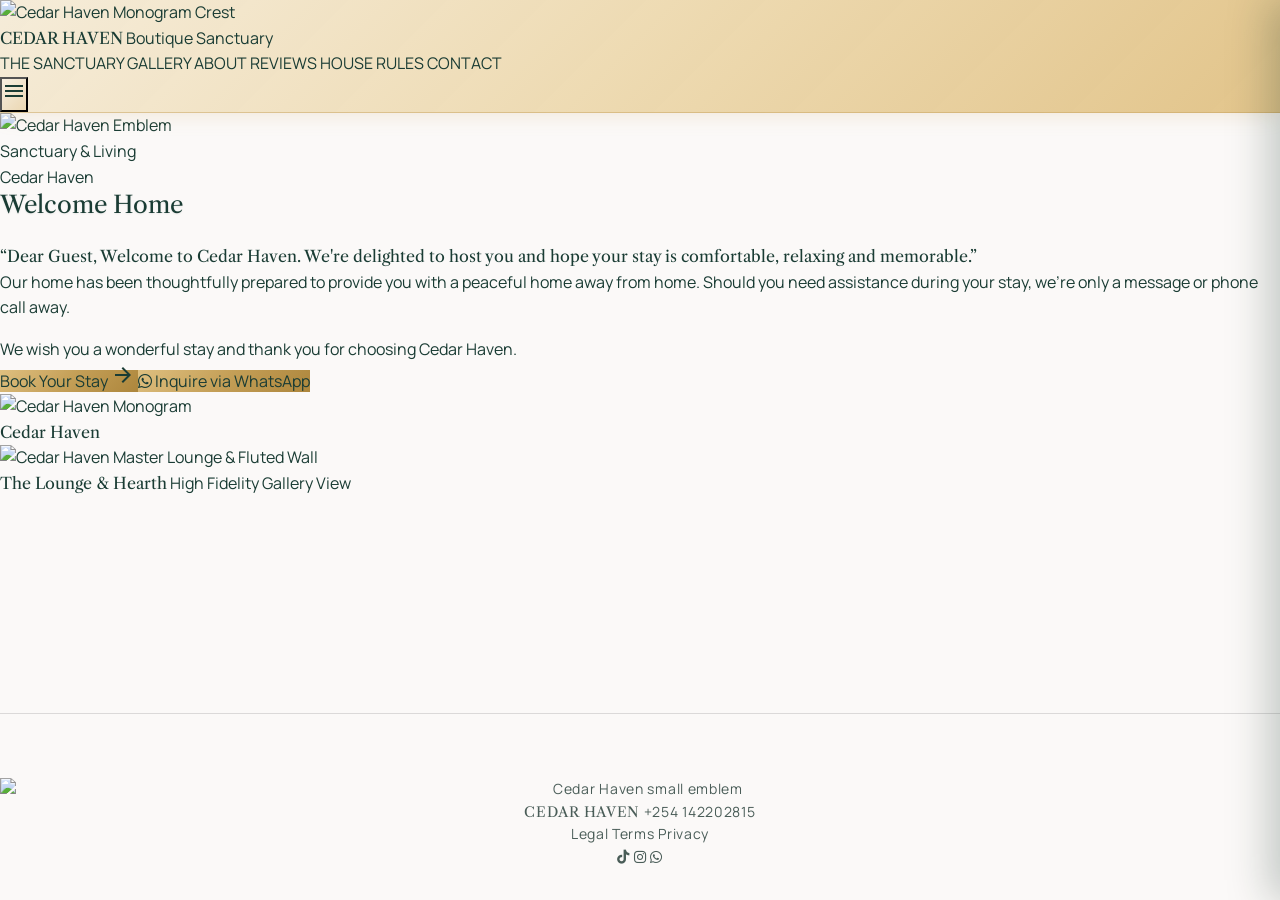
==== index.html @ 9a521bd1 "Add files via upload" ====
<!DOCTYPE html>
<html class="scroll-smooth" lang="en">
<head>
  <meta charset="utf-8">
  <meta content="width=device-width, initial-scale=1.0" name="viewport">
  <meta name="description" content="Cedar Haven is a boutique sanctuary in Kasarani, Nairobi offering peaceful stays, warm hospitality, and modern comfort for discerning travelers.">
  <meta name="keywords" content="Cedar Haven, Kasarani guest house, Nairobi accommodation, boutique stay, private lodge, Nairobi short stay, peaceful sanctuary">
  <meta name="author" content="Cedar Haven">
  <meta property="og:title" content="Cedar Haven | Boutique Sanctuary in Nairobi">
  <meta property="og:description" content="A peaceful boutique retreat in Kasarani, Nairobi designed for guests seeking privacy, comfort, and thoughtful hospitality.">
  <meta property="og:type" content="website">
  <meta property="og:image" content="https://lh3.googleusercontent.com/aida-public/[base64]">
  <meta name="twitter:card" content="summary_large_image">
  <meta name="theme-color" content="#1a3c34">
  <link rel="icon" type="image/svg+xml" href="favicon.svg">
  <link rel="icon" type="image/png" sizes="32x32" href="favicon-32.png">
  <link rel="icon" type="image/png" sizes="192x192" href="favicon-192.png">
  <link rel="icon" type="image/png" sizes="512x512" href="favicon-512.png">
  <link rel="apple-touch-icon" href="favicon-192.png">
  <link rel="shortcut icon" href="favicon-32.png">
  <link rel="manifest" href="site.webmanifest">
  <title>Cedar Haven | Boutique Sanctuary in Kasarani, Nairobi</title>

  <!-- Tailwind CSS v3 CDN with plugins -->
  <script src="https://cdn.tailwindcss.com?plugins=forms,container-queries"></script>

  <!-- Google Fonts: Libre Caslon Text & Manrope -->
  <link href="https://fonts.googleapis.com" rel="preconnect">
  <link crossorigin="" href="https://fonts.gstatic.com" rel="preconnect">
  <link href="https://fonts.googleapis.com/css2?family=Libre+Caslon+Text:ital,wght@0,400;0,700;1,400&amp;family=Manrope:wght@300;400;500;600;700&amp;display=swap" rel="stylesheet">
  <link href="https://fonts.googleapis.com/css2?family=Material+Symbols+Outlined:wght,FILL@100..700,0..1&amp;display=swap" rel="stylesheet">
  <link rel="stylesheet" href="https://cdnjs.cloudflare.com/ajax/libs/font-awesome/6.5.1/css/all.min.css">

  <!-- Tailwind Custom Configuration -->
  <script>
    tailwind.config = {
      theme: {
        extend: {
          colors: {
            brand: {
              forest: '#0E2B20',
              deepGreen: '#1A3C34',
              softGreen: '#2D4A3E',
              goldLight: '#E5C687',
              gold: '#C5A059',
              goldDark: '#9E7D3B',
              cream: '#FBF9F8',
              warmIvory: '#F5F2EC',
              sand: '#EAE5DB',
              charcoal: '#222B27'
            }
          },
          fontFamily: {
            serif: ['"Libre Caslon Text"', 'Georgia', 'serif'],
            sans: ['"Manrope"', 'sans-serif']
          }
        }
      }
    }
  </script>

  <!-- Custom Styles -->
  <style>
    .gold-gradient-btn {
      background: linear-gradient(135deg, #dfc080 0%, #c49f57 50%, #ad863c 100%);
      transition: all 0.3s cubic-bezier(0.4, 0, 0.2, 1);
    }
    .gold-gradient-btn:hover {
      background: linear-gradient(135deg, #ebd094 0%, #d4ad64 50%, #bc9345 100%);
      transform: translateY(-2px);
      box-shadow: 0 10px 20px -5px rgba(196, 159, 87, 0.4);
    }
    .botanical-bg {
      background-image:
        radial-gradient(circle at 10% 20%, rgba(26, 60, 52, 0.03) 0%, transparent 40%),
        radial-gradient(circle at 90% 80%, rgba(26, 60, 52, 0.04) 0%, transparent 45%);
    }
    .text-shadow-hero {
      text-shadow: 0 2px 14px rgba(0, 0, 0, 0.45);
    }

    /* ---------- Mobile Sidebar (slide-in from right) ---------- */
    #mobile-sidebar {
      position: fixed;
      top: 0;
      right: 0;
      height: 100vh;
      width: 320px;
      max-width: 85vw;
      background: linear-gradient(160deg, #fdfbf7 0%, #f5ebd7 100%);
      z-index: 100;
      transform: translateX(100%);
      transition: transform 0.45s cubic-bezier(0.4, 0, 0.2, 1);
      box-shadow: -10px 0 40px rgba(14, 43, 32, 0.25);
      overflow-y: auto;
      display: flex;
      flex-direction: column;
    }
    #mobile-sidebar.open {
      transform: translateX(0);
    }

    /* Sidebar overlay (dim background) */
    #mobile-overlay {
      position: fixed;
      inset: 0;
      background: rgba(14, 43, 32, 0.55);
      backdrop-filter: blur(3px);
      -webkit-backdrop-filter: blur(3px);
      z-index: 90;
      opacity: 0;
      pointer-events: none;
      transition: opacity 0.4s ease;
    }
    #mobile-overlay.open {
      opacity: 1;
      pointer-events: auto;
    }

    /* Sidebar links */
    .sidebar-link {
      display: flex;
      align-items: center;
      gap: 0.875rem;
      padding: 1rem 1.75rem;
      font-family: 'Manrope', sans-serif;
      font-size: 0.8125rem;
      letter-spacing: 0.18em;
      text-transform: uppercase;
      color: #1A3C34;
      font-weight: 500;
      border-bottom: 1px solid rgba(197, 160, 89, 0.15);
      transition: background 0.25s ease, color 0.25s ease, padding-left 0.25s ease;
      position: relative;
    }
    .sidebar-link:hover,
    .sidebar-link.active {
      background: rgba(197, 160, 89, 0.12);
      color: #C5A059;
      padding-left: 2rem;
    }
    .sidebar-link.active::before {
      content: '';
      position: absolute;
      left: 0;
      top: 0;
      bottom: 0;
      width: 4px;
      background: #C5A059;
    }
    .sidebar-link .material-symbols-outlined {
      font-size: 1.125rem;
      color: #C5A059;
    }

    /* Body scroll lock when sidebar open */
    body.sidebar-open {
      overflow: hidden;
    }

    /* Stagger animation for sidebar items */
    #mobile-sidebar.open .sidebar-link {
      animation: slideInRight 0.4s ease forwards;
      opacity: 0;
    }
    #mobile-sidebar.open .sidebar-link:nth-child(1) { animation-delay: 0.10s; }
    #mobile-sidebar.open .sidebar-link:nth-child(2) { animation-delay: 0.15s; }
    #mobile-sidebar.open .sidebar-link:nth-child(3) { animation-delay: 0.20s; }
    #mobile-sidebar.open .sidebar-link:nth-child(4) { animation-delay: 0.25s; }
    #mobile-sidebar.open .sidebar-link:nth-child(5) { animation-delay: 0.30s; }
    #mobile-sidebar.open .sidebar-link:nth-child(6) { animation-delay: 0.35s; }

    @keyframes slideInRight {
      from { opacity: 0; transform: translateX(20px); }
      to { opacity: 1; transform: translateX(0); }
    }
  </style>
  <link rel="stylesheet" href="style.css">
  <link rel="stylesheet" href="responsive.css">
</head>

<body class="text-brand-charcoal font-sans antialiased selection:bg-brand-gold selection:text-white flex flex-col min-h-screen"
      style="background-color: rgb(251, 249, 248);">

<!-- ==================== MOBILE SIDEBAR ==================== -->
<div id="mobile-overlay" aria-hidden="true"></div>

<aside id="mobile-sidebar" role="dialog" aria-modal="true" aria-label="Mobile navigation">
  <!-- Sidebar Header -->
  <div class="flex items-center justify-between px-6 py-6 border-b border-brand-gold/25">
    <a href="index.html" class="flex items-center gap-3">
      <div class="w-11 h-11 rounded-full overflow-hidden border border-brand-gold/50 shadow-sm flex-shrink-0">
        <img src="https://lh3.googleusercontent.com/aida/[base64]"
             alt="Cedar Haven Monogram" class="w-full h-full object-cover">
      </div>
      <div class="flex flex-col leading-none">
        <span class="font-serif text-lg tracking-[0.2em] text-brand-forest font-semibold">CEDAR HAVEN</span>
        <span class="text-[9px] uppercase tracking-[0.3em] text-brand-gold font-semibold mt-1">Boutique Sanctuary</span>
      </div>
    </a>
    <button id="sidebar-close" class="w-9 h-9 rounded-full bg-white/70 border border-brand-gold/40 flex items-center justify-center text-brand-forest hover:bg-brand-gold hover:text-white transition-colors" aria-label="Close menu">
      <span class="material-symbols-outlined text-xl">close</span>
    </button>
  </div>

  <!-- Sidebar Nav Links -->
  <nav class="flex flex-col flex-1 py-3">
    <a href="index.html" class="sidebar-link active">
      <span class="material-symbols-outlined">home</span>
      <span>The Sanctuary</span>
    </a>
    <a href="gallery.html" class="sidebar-link">
      <span class="material-symbols-outlined">photo_library</span>
      <span>Gallery</span>
    </a>
    <a href="about.html" class="sidebar-link">
      <span class="material-symbols-outlined">info</span>
      <span>About</span>
    </a>
    <a href="reviews.html" class="sidebar-link">
      <span class="material-symbols-outlined">star</span>
      <span>Reviews</span>
    </a>
    <a href="house-rules.html" class="sidebar-link">
      <span class="material-symbols-outlined">gavel</span>
      <span>House Rules</span>
    </a>
    <a href="contact.html" class="sidebar-link">
      <span class="material-symbols-outlined">mail</span>
      <span>Contact</span>
    </a>
  </nav>

  <!-- Sidebar Footer CTA -->
  <div class="px-6 pb-6 pt-3 border-t border-brand-gold/25">
    <a href="https://wa.me/254142202815?text=Hello%20Cedar%20Haven%2C%20I%20would%20like%20to%20inquire%20about%20a%20stay"
       target="_blank" rel="noopener noreferrer"
       class="flex items-center justify-center gap-2.5 w-full py-3.5 gold-gradient-btn rounded-full text-xs font-bold uppercase tracking-[0.2em] text-brand-forest shadow-md">
      <i class="fa-brands fa-whatsapp text-base"></i>
      <span>Inquire via WhatsApp</span>
    </a>
    <p class="text-center text-[10px] tracking-widest uppercase text-brand-forest/50 mt-4">
      Kasarani · Nairobi · Kenya
    </p>
  </div>
</aside>

<!-- ==================== HEADER ==================== -->
<header class="sticky top-0 z-50 border-b border-brand-sand/60 transition-all duration-300"
        style="background: linear-gradient(135deg, rgba(245, 235, 215, 0.95) 0%, rgba(236, 215, 171, 0.92) 50%, rgba(223, 190, 126, 0.9) 100%); backdrop-filter: blur(12px); -webkit-backdrop-filter: blur(12px); border-bottom: 1px solid rgba(197, 160, 89, 0.5); box-shadow: rgba(197, 160, 89, 0.2) 0px 4px 20px -2px;">

  <div class="max-w-7xl mx-auto px-6 sm:px-8 lg:px-12 h-24 flex items-center justify-between">

    <!-- Brand Logo -->
    <a class="flex items-center gap-3.5 group" href="index.html">
      <div class="w-14 h-14 rounded-full overflow-hidden flex-shrink-0 border border-brand-gold/60 shadow-sm transition-transform duration-300 group-hover:scale-105">
        <img alt="Cedar Haven Monogram Crest" class="w-full h-full object-cover"
             src="https://lh3.googleusercontent.com/aida/[base64]">
      </div>
      <div class="flex flex-col">
        <span class="font-serif text-2xl tracking-[0.25em] text-brand-forest font-semibold leading-none">CEDAR HAVEN</span>
        <span class="text-[10px] uppercase font-sans tracking-[0.3em] text-brand-gold font-semibold mt-1">Boutique Sanctuary</span>
      </div>
    </a>

    <!-- Desktop Navigation -->
    <nav class="hidden md:flex items-center space-x-7 lg:space-x-9 text-xs tracking-[0.2em] font-medium text-brand-deepGreen">
      <a class="hover:text-brand-gold transition-colors duration-200" href="index.html">THE SANCTUARY</a>
      <a class="hover:text-brand-gold transition-colors duration-200" href="gallery.html">GALLERY</a>
      <a class="hover:text-brand-gold transition-colors duration-200" href="about.html">ABOUT</a>
      <a class="hover:text-brand-gold transition-colors duration-200" href="reviews.html">REVIEWS</a>
      <a class="hover:text-brand-gold transition-colors duration-200" href="house-rules.html">HOUSE RULES</a>
      <a class="hover:text-brand-gold transition-colors duration-200" href="contact.html">CONTACT</a>
    </nav>

    <!-- Hamburger (mobile only) -->
    <div class="flex items-center">
      <button type="button" id="sidebar-open" aria-label="Open Navigation Menu"
              class="md:hidden w-11 h-11 rounded-full border border-brand-gold/60 flex items-center justify-center text-brand-forest hover:bg-brand-gold hover:text-white transition-all shadow-sm focus:outline-none"
              style="background: linear-gradient(135deg, #f7efe1 0%, #ebd7b2 100%);">
        <span class="material-symbols-outlined text-2xl">menu</span>
      </button>
    </div>
  </div>
</header>

<!-- ==================== MAIN CONTENT ==================== -->
<main class="flex-1">

  <!-- Sanctuary / Welcome Section -->
  <section class="py-12 sm:py-20 lg:py-24 flex items-center justify-center min-h-[calc(100vh-6rem)]" id="sanctuary">
    <div class="max-w-7xl mx-auto px-6 sm:px-8 lg:px-12 py-8 lg:py-16">
      <div class="grid grid-cols-1 lg:grid-cols-12 gap-10 lg:gap-14 items-center">

        <!-- Left: Text -->
        <div class="lg:col-span-6 order-2 lg:order-1 flex flex-col justify-center text-left">

          <!-- Emblem + Label -->
          <div class="flex items-center gap-3.5 mb-6">
            <div class="w-14 h-14 rounded-full overflow-hidden border-2 border-brand-gold/80 shadow-md flex items-center justify-center flex-shrink-0 p-0.5 bg-gradient-to-tr from-[#eedcb3] via-[#dfbe7e] to-[#c5a059]">
              <img src="https://lh3.googleusercontent.com/aida/[base64]"
                   alt="Cedar Haven Emblem" class="w-full h-full object-cover rounded-full">
            </div>
            <div>
              <span class="text-[11px] uppercase tracking-[0.3em] text-brand-gold font-bold block">Sanctuary &amp; Living</span>
              <div class="flex items-center gap-2.5 mt-1">
                <span class="h-[1.5px] w-9 bg-brand-gold/90"></span>
                <span class="text-xs uppercase tracking-[0.25em] text-brand-forest font-bold">Cedar Haven</span>
              </div>
            </div>
          </div>

          <!-- Title -->
          <h1 class="font-serif italic text-4xl sm:text-5xl lg:text-6xl text-brand-forest font-normal leading-[1.12] mb-6 tracking-tight"
              style="font-family: 'Libre Caslon Text', Georgia, serif; text-shadow: rgba(14, 43, 32, 0.08) 0px 1px 2px;">
            Welcome Home
          </h1>

          <!-- Welcome Copy -->
          <div class="space-y-5 mb-8 max-w-xl" style="font-family: Manrope, sans-serif;">
            <blockquote class="italic font-serif text-brand-forest text-xl sm:text-2xl leading-relaxed border-l-2 border-brand-gold pl-5 py-1 font-normal bg-brand-warmIvory/30 rounded-r-md"
                        style="font-family: 'Libre Caslon Text', Georgia, serif;">
              &ldquo;Dear Guest, Welcome to Cedar Haven. We're delighted to host you and hope your stay is comfortable, relaxing and memorable.&rdquo;
            </blockquote>
            <p class="text-brand-forest/85 text-base sm:text-lg leading-relaxed font-normal">
              Our home has been thoughtfully prepared to provide you with a peaceful home away from home. Should you need assistance during your stay, we're only a message or phone call away.
            </p>
            <p class="text-brand-forest text-base sm:text-lg font-semibold tracking-wide border-t border-brand-sand/60 pt-4">
              We wish you a wonderful stay and thank you for choosing Cedar Haven.
            </p>
          </div>

          <!-- CTAs -->
          <div class="flex flex-wrap items-center gap-4 pt-2">
            <a class="inline-flex items-center gap-2.5 gold-gradient-btn px-8 py-3.5 rounded-full text-xs font-bold uppercase tracking-[0.22em] text-brand-forest shadow-md hover:shadow-lg transition-transform duration-200 hover:scale-105 border border-brand-gold/50"
               href="contact.html">
              <span>Book Your Stay</span>
              <span class="material-symbols-outlined text-sm font-bold">arrow_forward</span>
            </a>
            <a class="inline-flex items-center gap-2.5 gold-gradient-btn px-8 py-3.5 rounded-full text-xs font-bold uppercase tracking-[0.22em] text-brand-forest shadow hover:shadow-lg transition-transform duration-200 hover:scale-105 border border-brand-gold/50"
               href="https://wa.me/254142202815?text=Hello%2C%20I'm%20interested%20in%20booking%20the%20Cedar%20Haven%20sanctuary."
               rel="noopener noreferrer" target="_blank">
              <i class="fa-brands fa-whatsapp text-base"></i>
              <span>Inquire via WhatsApp</span>
            </a>
          </div>
        </div>

        <!-- Right: Hero Image -->
        <div class="lg:col-span-6 order-1 lg:order-2 flex justify-center">
          <div class="relative w-full max-w-xl group">
            <div class="absolute -inset-2.5 bg-gradient-to-tr from-brand-gold/30 via-brand-gold/15 to-brand-forest/15 rounded-[2.5rem] filter blur-md group-hover:blur-lg transition-all duration-300"></div>
            <div class="relative overflow-hidden rounded-2xl shadow-2xl border border-brand-sand/80 bg-white">

              <!-- Badge -->
              <div class="absolute top-4 left-4 z-10 flex items-center gap-2.5 px-3 py-1.5 rounded-full bg-white/95 backdrop-blur-md border border-brand-gold/60 shadow-md">
                <div class="w-7 h-7 rounded-full overflow-hidden border border-brand-gold/80 flex-shrink-0">
                  <img src="https://lh3.googleusercontent.com/aida/[base64]"
                       alt="Cedar Haven Monogram" class="w-full h-full object-cover">
                </div>
                <span class="font-serif text-xs uppercase tracking-[0.25em] text-brand-forest font-semibold">Cedar Haven</span>
              </div>

              <img src="https://lh3.googleusercontent.com/aida-public/[base64]"
                   alt="Cedar Haven Master Lounge &amp; Fluted Wall"
                   class="w-full h-auto min-h-[560px] lg:h-[700px] object-cover object-center transform transition duration-500 group-hover:scale-[1.02]">

              <div class="p-4 sm:px-6 bg-white/95 border-t border-brand-sand/60 flex items-center justify-between">
                <span class="font-serif text-base text-brand-forest tracking-wider font-normal italic">The Lounge &amp; Hearth</span>
                <span class="text-[11px] font-sans font-bold tracking-[0.25em] text-brand-gold uppercase">High Fidelity Gallery View</span>
              </div>
            </div>
          </div>
        </div>

      </div>
    </div>
  </section>
</main>

<!-- ==================== FOOTER ==================== -->
<footer class="bg-[#1a3c34] text-[#fbf9f8] py-8 border-t border-[#c5a059]/40 mt-auto shadow-inner">
  <div class="max-w-7xl mx-auto px-6 sm:px-8 lg:px-12 flex flex-col md:flex-row items-center justify-between gap-6">

    <!-- Brand & Phone -->
    <div class="flex flex-wrap items-center gap-4 text-center md:text-left">
      <div class="w-8 h-8 rounded-full overflow-hidden border border-brand-gold/80 flex-shrink-0 shadow-sm">
        <img alt="Cedar Haven small emblem" class="w-full h-full object-cover"
             src="https://lh3.googleusercontent.com/aida/[base64]">
      </div>
      <span class="font-serif tracking-[0.2em] uppercase text-sm font-semibold text-[#f5f2ec]">CEDAR HAVEN</span>
      <span class="text-[#dfbe7e] text-xs font-light tracking-wider pl-3 border-l border-brand-gold/40">+254 142202815</span>
    </div>

    <!-- Legal + Social -->
    <div class="flex items-center gap-6 text-xs text-[#eae5db] font-light tracking-wider">
      <a class="hover:text-brand-gold transition-colors" href="index.html">Legal Terms</a>
      <a class="hover:text-brand-gold transition-colors" href="index.html">Privacy</a>
      <div class="flex items-center space-x-2.5 pl-2">
        <a aria-label="TikTok"
           class="w-7 h-7 rounded-full bg-brand-gold text-[#1a3c34] flex items-center justify-center hover:opacity-90 hover:scale-105 transition shadow-sm"
           href="https://www.tiktok.com/@cedar.haven.kasar?_r=1&amp;_t=ZS-9A3sqwBTc3u" target="_blank" rel="noopener noreferrer">
          <i class="fa-brands fa-tiktok text-sm text-[#1a3c34]"></i>
        </a>
        <a aria-label="Instagram"
           class="w-7 h-7 rounded-full bg-brand-gold text-[#1a3c34] flex items-center justify-center hover:opacity-90 hover:scale-105 transition shadow-sm"
           href="https://www.instagram.com/cedar.haven_" target="_blank" rel="noopener noreferrer">
          <i class="fa-brands fa-instagram text-sm text-[#1a3c34]"></i>
        </a>
        <a aria-label="WhatsApp"
           class="w-7 h-7 rounded-full bg-brand-gold text-[#1a3c34] flex items-center justify-center hover:opacity-90 hover:scale-105 transition shadow-sm"
           href="https://wa.me/254142202815" target="_blank" rel="noopener noreferrer">
          <i class="fa-brands fa-whatsapp text-sm text-[#1a3c34]"></i>
        </a>
      </div>
    </div>
  </div>
</footer>

<!-- ==================== MOBILE SIDEBAR SCRIPT ==================== -->
<script>
  document.addEventListener('DOMContentLoaded', function () {
    var openBtn  = document.getElementById('sidebar-open');
    var closeBtn = document.getElementById('sidebar-close');
    var sidebar  = document.getElementById('mobile-sidebar');
    var overlay  = document.getElementById('mobile-overlay');
    var body     = document.body;

    function openSidebar() {
      sidebar.classList.add('open');
      overlay.classList.add('open');
      body.classList.add('sidebar-open');
      openBtn.setAttribute('aria-expanded', 'true');
    }

    function closeSidebar() {
      sidebar.classList.remove('open');
      overlay.classList.remove('open');
      body.classList.remove('sidebar-open');
      openBtn.setAttribute('aria-expanded', 'false');
    }

    // Open
    if (openBtn) openBtn.addEventListener('click', openSidebar);

    // Close (X button)
    if (closeBtn) closeBtn.addEventListener('click', closeSidebar);

    // Close (overlay click)
    if (overlay) overlay.addEventListener('click', closeSidebar);

    // Close on Escape key
    document.addEventListener('keydown', function (e) {
      if (e.key === 'Escape' && sidebar.classList.contains('open')) {
        closeSidebar();
      }
    });

    // Close when a sidebar link is clicked
    sidebar.querySelectorAll('a').forEach(function (link) {
      link.addEventListener('click', function () {
        // Small delay so the user sees the tap register
        setTimeout(closeSidebar, 150);
      });
    });

    // Auto-close if resized to desktop
    var resizeTimer;
    window.addEventListener('resize', function () {
      clearTimeout(resizeTimer);
      resizeTimer = setTimeout(function () {
        if (window.innerWidth >= 768 && sidebar.classList.contains('open')) {
          closeSidebar();
        }
      }, 150);
    });
  });
</script>

</body>
</html>
---- style.css ----
/* ==========================================================================
   CEDAR HAVEN | MASTER STYLESHEET (style.css)
   Color Palette: Forest Green (#1a3c34), Warm Beige (#fbf9f8 / #f5f3f0), Gold (#c5a059)
   Typography: Libre Caslon Text (Serif) & Manrope (Sans-serif)
   Used across: index, gallery, about, reviews, house-rules, contact
   ========================================================================== */

/* --------------------------------------------------------------------------
   1. DESIGN TOKENS (CSS CUSTOM PROPERTIES)
   -------------------------------------------------------------------------- */
:root {
  /* Brand Primary & Greens */
  --color-primary: #1a3c34;
  --color-primary-dark: #01261f;
  --color-primary-container: #142e28;
  --color-primary-light: #244d43;
  --color-primary-fixed: #c5eadf;

  /* Brand Secondary & Accents */
  --color-secondary: #fbf9f8;
  --color-accent: #c5a059;
  --color-gold: #c5a059;
  --color-gold-hover: #b08d48;
  --color-gold-light: #fed488;
  --color-gold-deep: #775a19;
  --color-gold-beige: #e9c176;

  /* Surfaces & Neutrals */
  --color-surface: #fbf9f8;
  --color-surface-dim: #dbd9d9;
  --color-surface-low: #f5f3f0;
  --color-surface-card: rgba(255, 255, 255, 0.85);
  --color-text-main: #1a3c34;
  --color-text-muted: #4a5d58;
  --color-text-subtle: #414846;
  --color-border: rgba(193, 200, 196, 0.4);

  /* Typography */
  --font-display: 'Libre Caslon Text', Georgia, serif;
  --font-body: 'Manrope', -apple-system, BlinkMacSystemFont, "Segoe UI", Roboto, sans-serif;

  /* Transitions & Shadows */
  --transition-smooth: all 0.4s cubic-bezier(0.4, 0, 0.2, 1);
  --transition-fast: 0.2s ease-in-out;
  --shadow-soft: 0 10px 30px rgba(26, 60, 52, 0.05);
  --shadow-subtle: 0 4px 20px rgba(1, 38, 31, 0.05);
  --shadow-medium: 0 10px 30px rgba(1, 38, 31, 0.08);
  --shadow-elevated: 0 20px 40px rgba(1, 38, 31, 0.12);

  /* Radius */
  --radius-sm: 6px;
  --radius-md: 12px;
  --radius-lg: 16px;
  --radius-xl: 24px;
  --radius-full: 9999px;
}

/* --------------------------------------------------------------------------
   2. BASE RESET
   -------------------------------------------------------------------------- */
* {
  margin: 0;
  padding: 0;
  box-sizing: border-box;
}

html {
  scroll-behavior: smooth;
  font-size: 16px;
  -webkit-text-size-adjust: 100%;
}

/* Hide scrollbars universally */
::-webkit-scrollbar { display: none; }
* { scrollbar-width: none; -ms-overflow-style: none; }

body {
  position: relative;
  font-family: var(--font-body);
  background-color: var(--color-surface);
  color: var(--color-text-main);
  line-height: 1.6;
  overflow-x: hidden;
  min-height: 100vh;
  display: flex;
  flex-direction: column;
  -webkit-font-smoothing: antialiased;
  -moz-osx-font-smoothing: grayscale;
}

::selection {
  background-color: rgba(197, 160, 89, 0.25);
  color: var(--color-primary);
}

img {
  max-width: 100%;
  height: auto;
  display: block;
}

a {
  color: inherit;
  text-decoration: none;
  transition: var(--transition-fast);
}

button, input, textarea, select {
  font-family: inherit;
  color: inherit;
}

/* --------------------------------------------------------------------------
   3. LAYOUT CONTAINERS
   -------------------------------------------------------------------------- */
.container {
  max-width: 1200px;
  margin: 0 auto;
  padding: 0 2rem;
}

.section-padding {
  padding: 8rem 0;
}

.section-padding-sm {
  padding: 3rem 0;
}

/* --------------------------------------------------------------------------
   4. HEADER / NAVIGATION SYSTEM
   -------------------------------------------------------------------------- */
.site-header {
  position: sticky;
  top: 0;
  z-index: 50;
  width: 100%;
  background: linear-gradient(
    135deg,
    rgba(245, 235, 215, 0.96) 0%,
    rgba(236, 215, 171, 0.96) 50%,
    rgba(223, 190, 126, 0.96) 100%
  );
  backdrop-filter: blur(12px);
  -webkit-backdrop-filter: blur(12px);
  border-bottom: 1px solid rgba(197, 160, 89, 0.4);
  box-shadow: rgba(197, 160, 89, 0.2) 0 4px 20px -2px;
  transition: var(--transition-smooth);
}

.site-header.is-scrolled {
  box-shadow: 0 4px 20px rgba(1, 38, 31, 0.08);
}

.site-header-inner {
  max-width: 1280px;
  margin: 0 auto;
  padding: 0 1.5rem;
  height: 80px;
  display: flex;
  align-items: center;
  justify-content: space-between;
  gap: 1.5rem;
}

/* ---------- Brand ---------- */
.brand {
  display: flex;
  align-items: center;
  gap: 0.75rem;
  flex-shrink: 0;
}

.brand-mark {
  width: 44px;
  height: 44px;
  border-radius: 50%;
  overflow: hidden;
  border: 1px solid rgba(197, 160, 89, 0.4);
  background: var(--color-primary);
  display: flex;
  align-items: center;
  justify-content: center;
  box-shadow: 0 1px 4px rgba(119, 90, 25, 0.15);
  transition: transform 0.3s ease;
}

.brand:hover .brand-mark {
  transform: scale(1.05);
}

.brand-mark img {
  width: 100%;
  height: 100%;
  object-fit: cover;
}

.brand-name {
  font-family: var(--font-display);
  font-size: 1.5rem;
  letter-spacing: 0.14em;
  text-transform: uppercase;
  color: var(--color-primary);
  font-weight: 400;
  line-height: 1;
}

/* ---------- Desktop Navigation ---------- */
.desktop-nav {
  display: flex;
  align-items: center;
  gap: 2rem;
  flex: 1;
  justify-content: center;
}

.desktop-nav a {
  font-family: var(--font-body);
  font-size: 0.75rem;
  letter-spacing: 0.18em;
  text-transform: uppercase;
  color: rgba(26, 60, 52, 0.7);
  padding: 0.25rem 0;
  position: relative;
  transition: color 0.2s ease;
  white-space: nowrap;
}

.desktop-nav a:hover,
.desktop-nav a.active {
  color: var(--color-primary);
}

.desktop-nav a.active {
  font-weight: 600;
  border-bottom: 2px solid var(--color-gold);
}

/* ---------- Header Right Actions ---------- */
.header-actions {
  display: flex;
  align-items: center;
  gap: 1rem;
  flex-shrink: 0;
}

.header-cta {
  display: inline-flex;
  align-items: center;
  gap: 0.5rem;
  padding: 0.625rem 1.25rem;
  border: 1px solid rgba(26, 60, 52, 0.2);
  border-radius: var(--radius-full);
  font-family: var(--font-body);
  font-size: 0.75rem;
  font-weight: 600;
  letter-spacing: 0.12em;
  text-transform: uppercase;
  color: var(--color-primary);
  box-shadow: 0 1px 3px rgba(26, 60, 52, 0.08);
  transition: var(--transition-fast);
}

.header-cta:hover {
  background: var(--color-primary);
  color: #fbf9f8;
}

.header-cta i {
  color: #25d366;
  font-size: 0.875rem;
}

.header-cta:hover i {
  color: #fbf9f8;
}

/* ---------- Hamburger Button ---------- */
.mobile-menu-btn {
  display: none;
  width: 40px;
  height: 40px;
  border-radius: 50%;
  background: rgba(255, 255, 255, 0.6);
  border: 1px solid rgba(197, 160, 89, 0.4);
  align-items: center;
  justify-content: center;
  color: var(--color-primary);
  cursor: pointer;
  transition: var(--transition-fast);
}

.mobile-menu-btn:hover {
  background: var(--color-gold);
  color: #ffffff;
}

/* --------------------------------------------------------------------------
   5. MOBILE NAVIGATION (slide-down dropdown)
   -------------------------------------------------------------------------- */
.mobile-menu {
  display: none;
  max-height: 0;
  overflow: hidden;
  opacity: 0;
  background: #fbf9f8;
  border-bottom: 1px solid rgba(26, 60, 52, 0.1);
  padding: 0 1.5rem;
  transition: max-height 0.5s cubic-bezier(0.4, 0, 0.2, 1),
              opacity 0.35s ease,
              padding 0.35s ease;
}

.mobile-menu.open {
  max-height: 700px;
  opacity: 1;
  padding-top: 1.5rem;
  padding-bottom: 1.5rem;
}

.mobile-menu a {
  display: block;
  font-family: var(--font-body);
  font-size: 0.875rem;
  letter-spacing: 0.15em;
  text-transform: uppercase;
  color: rgba(26, 60, 52, 0.8);
  padding: 0.75rem 0;
  border-bottom: 1px solid rgba(26, 60, 52, 0.05);
  transition: color 0.2s ease, background 0.2s ease, padding-left 0.25s ease;
}

.mobile-menu a:last-child {
  border-bottom: none;
}

.mobile-menu a:hover {
  color: var(--color-gold);
  padding-left: 0.5rem;
}

.mobile-menu a.active {
  color: var(--color-gold);
  font-weight: 700;
}

.mobile-menu .mobile-cta {
  display: flex;
  align-items: center;
  justify-content: center;
  gap: 0.5rem;
  width: 100%;
  margin-top: 1rem;
  padding: 0.875rem 1rem;
  background: var(--color-primary);
  color: #ffffff;
  border-radius: var(--radius-full);
  font-size: 0.75rem;
  font-weight: 600;
  letter-spacing: 0.15em;
  text-transform: uppercase;
  border-bottom: none;
}

.mobile-menu .mobile-cta:hover {
  background: var(--color-primary-dark);
  padding-left: 1rem;
}

/* --------------------------------------------------------------------------
   6. MOBILE SLIDE-IN SIDEBAR (used on all pages)
   -------------------------------------------------------------------------- */
#mobile-sidebar {
  position: fixed;
  top: 0;
  right: 0;
  height: 100vh;
  width: 320px;
  max-width: 85vw;
  background: linear-gradient(160deg, #fdfbf7 0%, #f5ebd7 100%);
  z-index: 100;
  transform: translateX(100%);
  transition: transform 0.45s cubic-bezier(0.4, 0, 0.2, 1);
  box-shadow: -10px 0 40px rgba(14, 43, 32, 0.25);
  overflow-y: auto;
  display: flex;
  flex-direction: column;
}

#mobile-sidebar.open {
  transform: translateX(0);
}

#mobile-overlay {
  position: fixed;
  inset: 0;
  background: rgba(14, 43, 32, 0.55);
  backdrop-filter: blur(3px);
  -webkit-backdrop-filter: blur(3px);
  z-index: 90;
  opacity: 0;
  pointer-events: none;
  transition: opacity 0.4s ease;
}

#mobile-overlay.open {
  opacity: 1;
  pointer-events: auto;
}

.sidebar-link {
  display: flex;
  align-items: center;
  gap: 0.875rem;
  padding: 1rem 1.75rem;
  font-family: var(--font-body);
  font-size: 0.8125rem;
  letter-spacing: 0.18em;
  text-transform: uppercase;
  color: var(--color-primary);
  font-weight: 500;
  border-bottom: 1px solid rgba(197, 160, 89, 0.15);
  transition: background 0.25s ease, color 0.25s ease, padding-left 0.25s ease;
  position: relative;
}

.sidebar-link:hover,
.sidebar-link.active {
  background: rgba(197, 160, 89, 0.12);
  color: var(--color-gold);
  padding-left: 2rem;
}

.sidebar-link.active::before {
  content: '';
  position: absolute;
  left: 0;
  top: 0;
  bottom: 0;
  width: 4px;
  background: var(--color-gold);
}

.sidebar-link .material-symbols-outlined {
  font-size: 1.125rem;
  color: var(--color-gold);
}

body.sidebar-open {
  overflow: hidden;
}

/* Staggered link entrance animation */
#mobile-sidebar.open .sidebar-link {
  animation: slideInRight 0.4s ease forwards;
  opacity: 0;
}

#mobile-sidebar.open .sidebar-link:nth-child(1) { animation-delay: 0.10s; }
#mobile-sidebar.open .sidebar-link:nth-child(2) { animation-delay: 0.15s; }
#mobile-sidebar.open .sidebar-link:nth-child(3) { animation-delay: 0.20s; }
#mobile-sidebar.open .sidebar-link:nth-child(4) { animation-delay: 0.25s; }
#mobile-sidebar.open .sidebar-link:nth-child(5) { animation-delay: 0.30s; }
#mobile-sidebar.open .sidebar-link:nth-child(6) { animation-delay: 0.35s; }

@keyframes slideInRight {
  from { opacity: 0; transform: translateX(20px); }
  to   { opacity: 1; transform: translateX(0); }
}

/* --------------------------------------------------------------------------
   7. TYPOGRAPHY
   -------------------------------------------------------------------------- */
h1, h2, h3, h4, h5, h6 {
  font-family: var(--font-display);
  font-weight: 400;
  line-height: 1.25;
  margin-bottom: 1.5rem;
  color: var(--color-primary);
}

.display-title {
  font-size: clamp(2.5rem, 5vw, 4.5rem);
  letter-spacing: -0.02em;
}

.section-title {
  font-size: clamp(1.8rem, 3.5vw, 2.5rem);
  letter-spacing: -0.01em;
}

.italic-creed {
  font-family: var(--font-display);
  font-style: italic;
  font-size: clamp(1.5rem, 3vw, 2.25rem);
  line-height: 1.35;
}

p { margin-bottom: 1rem; }
p:last-child { margin-bottom: 0; }

/* Font utility classes */
.font-serif-title,
.font-serif-brand {
  font-family: var(--font-display);
}

.font-sans-brand {
  font-family: var(--font-body);
}

.font-serif { font-family: var(--font-display) !important; }
.font-sans { font-family: var(--font-body) !important; }

/* --------------------------------------------------------------------------
   8. BUTTONS
   -------------------------------------------------------------------------- */
.btn-primary {
  background: var(--color-primary);
  color: #ffffff;
  padding: 1rem 2.25rem;
  border: none;
  border-radius: var(--radius-md);
  font-family: var(--font-body);
  font-size: 0.8125rem;
  font-weight: 600;
  letter-spacing: 0.14em;
  text-transform: uppercase;
  cursor: pointer;
  transition: var(--transition-smooth);
  display: inline-flex;
  align-items: center;
  gap: 0.75rem;
  box-shadow: 0 4px 15px rgba(26, 60, 52, 0.15);
}

.btn-primary:hover {
  background: var(--color-primary-light);
  transform: translateY(-2px);
  box-shadow: 0 6px 20px rgba(26, 60, 52, 0.25);
  color: #ffffff;
}

.btn-gold {
  background: var(--color-gold);
  color: #ffffff;
  padding: 0.875rem 1.75rem;
  border-radius: var(--radius-md);
  font-weight: 600;
  letter-spacing: 0.12em;
  text-transform: uppercase;
  font-size: 0.8125rem;
  cursor: pointer;
  border: 1px solid transparent;
  transition: var(--transition-smooth);
  display: inline-flex;
  align-items: center;
  gap: 0.625rem;
  box-shadow: 0 4px 15px rgba(197, 160, 89, 0.25);
}

.btn-gold:hover {
  background: var(--color-gold-hover);
  transform: translateY(-2px);
  box-shadow: 0 6px 20px rgba(197, 160, 89, 0.35);
  color: #ffffff;
}

.btn-outline {
  background: transparent;
  color: var(--color-primary);
  border: 1px solid var(--color-primary);
  padding: 0.875rem 1.75rem;
  border-radius: var(--radius-md);
  font-weight: 600;
  letter-spacing: 0.12em;
  text-transform: uppercase;
  font-size: 0.8125rem;
  transition: var(--transition-smooth);
  display: inline-flex;
  align-items: center;
  gap: 0.625rem;
  cursor: pointer;
}

.btn-outline:hover {
  background: var(--color-primary);
  color: #ffffff;
}

.gold-gradient-btn {
  background: linear-gradient(135deg, #dfc080 0%, #c49f57 50%, #ad863c 100%);
  transition: all 0.3s cubic-bezier(0.4, 0, 0.2, 1);
}

.gold-gradient-btn:hover {
  background: linear-gradient(135deg, #ebd094 0%, #d4ad64 50%, #bc9345 100%);
  transform: translateY(-2px);
  box-shadow: 0 10px 20px -5px rgba(196, 159, 87, 0.4);
}

/* --------------------------------------------------------------------------
   9. CARDS & SHOWCASE
   -------------------------------------------------------------------------- */
.card {
  background: #ffffff;
  padding: 2.5rem;
  border-radius: var(--radius-md);
  box-shadow: var(--shadow-soft);
  border: 1px solid rgba(26, 60, 52, 0.05);
  transition: var(--transition-smooth);
}

.card:hover {
  transform: translateY(-4px);
  box-shadow: var(--shadow-medium);
}

.living-space-card {
  position: relative;
  border-radius: var(--radius-lg);
  overflow: hidden;
  box-shadow: var(--shadow-elevated);
  border: 1px solid rgba(255, 255, 255, 0.8);
}

.living-space-card img {
  width: 100%;
  height: 480px;
  object-fit: cover;
  transition: transform 0.8s ease;
}

.living-space-card:hover img {
  transform: scale(1.04);
}

.living-space-overlay {
  position: absolute;
  inset: 0;
  background: linear-gradient(180deg, rgba(1, 38, 31, 0) 35%, rgba(1, 38, 31, 0.85) 100%);
  display: flex;
  flex-direction: column;
  justify-content: flex-end;
  padding: 2rem;
  color: #ffffff;
}

/* --------------------------------------------------------------------------
   10. FORMS
   -------------------------------------------------------------------------- */
.form-group {
  margin-bottom: 2rem;
}

.form-group label {
  display: block;
  font-size: 0.8125rem;
  color: var(--color-text-muted);
  margin-bottom: 0.5rem;
  text-transform: uppercase;
  letter-spacing: 0.1em;
  font-weight: 600;
}

input, textarea {
  width: 100%;
  padding: 1rem 0;
  border: none;
  border-bottom: 1px solid var(--color-surface-dim);
  background: transparent;
  font-family: var(--font-body);
  font-size: 1rem;
  transition: var(--transition-smooth);
}

input:focus, textarea:focus {
  outline: none;
  border-bottom-color: var(--color-accent);
}

.form-control {
  width: 100%;
  padding: 0.875rem 1rem;
  background: #ffffff;
  border: 1px solid var(--color-border);
  border-radius: var(--radius-sm);
  font-size: 0.9375rem;
  color: var(--color-text-main);
  outline: none;
  transition: var(--transition-fast);
  font-family: var(--font-body);
}

.form-control:focus {
  border-color: var(--color-gold);
  box-shadow: 0 0 0 3px rgba(197, 160, 89, 0.18);
}

/* --------------------------------------------------------------------------
   11. GALLERY
   -------------------------------------------------------------------------- */
.gallery-grid {
  display: grid;
  grid-template-columns: repeat(auto-fill, minmax(300px, 1fr));
  gap: 2rem;
}

.gallery-item {
  aspect-ratio: 4/5;
  overflow: hidden;
  border-radius: var(--radius-md);
  border: 1px solid var(--color-border);
  cursor: pointer;
  transition: opacity 0.35s ease, transform 0.35s ease, box-shadow 0.3s ease;
}

.gallery-item img {
  width: 100%;
  height: 100%;
  object-fit: cover;
  transition: transform 0.7s ease;
}

.gallery-item:hover img {
  transform: scale(1.05);
}

#lightbox {
  transition: opacity 0.3s ease;
}

/* --------------------------------------------------------------------------
   12. STAR RATING
   -------------------------------------------------------------------------- */
.star-rating i {
  transition: color 0.2s ease, transform 0.15s ease;
}

.star-rating i:hover {
  transform: scale(1.15);
}

/* --------------------------------------------------------------------------
   13. CREED BANNER & FOOTER
   -------------------------------------------------------------------------- */
.creed-banner {
  background: var(--color-primary-container);
  color: #ffffff;
  padding: 5rem 1.5rem;
  text-align: center;
  position: relative;
  overflow: hidden;
}

.creed-banner .creed-title {
  color: #ffffff;
  margin-bottom: 1.5rem;
}

.creed-banner p {
  color: rgba(255, 255, 255, 0.85);
  max-width: 680px;
  margin-left: auto;
  margin-right: auto;
  font-size: 1.0625rem;
}

footer {
  padding: 4rem 0 2rem;
  border-top: 1px solid var(--color-surface-dim);
  text-align: center;
  color: var(--color-text-muted);
  font-size: 0.875rem;
  letter-spacing: 0.05em;
  margin-top: auto;
  font-family: var(--font-body);
}

footer.site-footer {
  background: linear-gradient(135deg, #eedcb3 0%, #dfbe7e 40%, #c5a059 85%, #b38b42 100%);
  color: var(--color-primary);
  padding: 3rem 0 2.5rem;
  border-top: 1px solid rgba(197, 160, 89, 0.4);
  margin-top: auto;
}

/* --------------------------------------------------------------------------
   14. BACKGROUND ATMOSPHERE
   -------------------------------------------------------------------------- */
.bg-image {
  background-size: cover;
  background-position: center;
  background-repeat: no-repeat;
}

.botanical-bg {
  background-image:
    radial-gradient(circle at 10% 20%, rgba(26, 60, 52, 0.03) 0%, transparent 40%),
    radial-gradient(circle at 90% 80%, rgba(26, 60, 52, 0.04) 0%, transparent 45%);
}

.text-shadow-hero {
  text-shadow: 0 2px 14px rgba(0, 0, 0, 0.45);
}

.fill-icon {
  font-variation-settings: 'FILL' 1;
}

/* --------------------------------------------------------------------------
   15. UTILITIES
   -------------------------------------------------------------------------- */
.no-scrollbar::-webkit-scrollbar { display: none; }
.no-scrollbar { -ms-overflow-style: none; scrollbar-width: none; }

.transition-custom { transition: all 0.4s cubic-bezier(0.4, 0, 0.2, 1); }

.text-gold { color: var(--color-accent) !important; }
.text-forest { color: var(--color-primary) !important; }
.text-muted { color: var(--color-text-muted) !important; }
.bg-beige { background-color: var(--color-secondary) !important; }
.bg-forest { background-color: var(--color-primary) !important; }

/* --------------------------------------------------------------------------
   16. ANIMATIONS
   -------------------------------------------------------------------------- */
@keyframes subtle-zoom {
  0% { transform: scale(1); }
  100% { transform: scale(1.05); }
}

@keyframes fade-in-up {
  from { opacity: 0; transform: translateY(20px); }
  to   { opacity: 1; transform: translateY(0); }
}

@keyframes fadeInScale {
  from { opacity: 0; transform: scale(0.95); }
  to   { opacity: 1; transform: scale(1); }
}

@keyframes expand-width {
  from { width: 0; opacity: 0; }
  to   { width: 3rem; opacity: 1; }
}

@keyframes pulse-dot {
  0%, 100% { opacity: 1; }
  50%      { opacity: 0.4; }
}

.pulse-dot { animation: pulse-dot 1.8s ease-in-out infinite; }
.fade-in-card { animation: fadeInScale 0.5s ease forwards; }

/* --------------------------------------------------------------------------
   17. RESPONSIVE BREAKPOINTS
   -------------------------------------------------------------------------- */

/* Tablet and below — show hamburger, hide desktop nav */
@media (max-width: 1023px) {
  .desktop-nav { display: none; }
  .mobile-menu-btn { display: flex; }
  .mobile-menu { display: block; }
  .header-cta { display: none; }
}

/* Small screens — compact brand */
@media (max-width: 480px) {
  .brand-name { font-size: 1.125rem; letter-spacing: 0.12em; }
  .site-header-inner { padding: 0 1rem; height: 72px; }
  .brand-mark { width: 38px; height: 38px; }
  .section-padding { padding: 4rem 0; }
  .container { padding: 0 1.25rem; }
}

/* Desktop — hide mobile dropdown */
@media (min-width: 1024px) {
  .mobile-menu { display: none !important; }
}
---- responsive.css ----
/* ==========================================================================
   CEDAR HAVEN | RESPONSIVE SYSTEM (responsive.css)
   Ensures seamless sanctuary experience across all devices.
   Loaded AFTER style.css so overrides take effect.
   ========================================================================== */

/* --------------------------------------------------------------------------
   0. MOBILE QA & BASE SAFETY
   Prevents common small-screen issues and improves touch usability.
   -------------------------------------------------------------------------- */
html {
  -webkit-text-size-adjust: 100%;
  text-rendering: optimizeLegibility;
}

body {
  overflow-x: hidden;
  -webkit-font-smoothing: antialiased;
  -moz-osx-font-smoothing: grayscale;
}

img, svg, video {
  display: block;
  max-width: 100%;
}

button, input, textarea, select {
  font: inherit;
}

button, a {
  -webkit-tap-highlight-color: transparent;
  touch-action: manipulation;
}

@media (prefers-reduced-motion: reduce) {
  *, *::before, *::after {
    animation-duration: 0.01ms !important;
    animation-iteration-count: 1 !important;
    transition-duration: 0.01ms !important;
    scroll-behavior: auto !important;
  }
}

@supports (padding: max(0px)) {
  .site-header {
    padding-top: max(0px, env(safe-area-inset-top));
  }
}

/* --------------------------------------------------------------------------
   1. HERO SECTION (base, applies to all screens)
   -------------------------------------------------------------------------- */
.hero-section {
  min-height: 80vh;
  display: flex;
  align-items: center;
  text-align: center;
}

/* --------------------------------------------------------------------------
   2. TABLET & SMALL DESKTOP (max-width: 1024px)
   -------------------------------------------------------------------------- */
@media screen and (max-width: 1024px) {
  .container {
    padding: 0 1.5rem;
  }

  .display-title {
    font-size: 3.5rem;
  }

  .section-padding {
    padding: 6rem 0;
  }

  /* Desktop nav tightens — still visible */
  .desktop-nav {
    gap: 1.5rem;
  }

  .desktop-nav a {
    font-size: 0.6875rem;
    letter-spacing: 0.14em;
  }

  /* Header padding tightens */
  .site-header-inner {
    padding: 0 1.25rem;
    height: 76px;
  }

  /* Brand slightly compresses */
  .brand-name {
    font-size: 1.375rem;
    letter-spacing: 0.12em;
  }

  /* Sidebar CTA padding */
  .header-cta {
    padding: 0.5rem 1rem;
    font-size: 0.6875rem;
  }
}

/* --------------------------------------------------------------------------
   3. MOBILE LANDSCAPE / TABLET (max-width: 1023px)
   Switch to hamburger + slide-in sidebar
   -------------------------------------------------------------------------- */
@media screen and (max-width: 1023px) {
  /* Hide desktop nav */
  .desktop-nav {
    display: none;
  }

  /* Show hamburger button */
  .mobile-menu-btn {
    display: flex;
  }

  /* Enable mobile dropdown (slide-down menu) */
  .mobile-menu {
    display: block;
  }

  /* Hide header WhatsApp CTA on mobile (it lives in sidebar) */
  .header-cta {
    display: none;
  }

  /* Sidebar visible on tablet & mobile */
  #mobile-sidebar {
    display: flex;
  }

  /* Improve touch ergonomics and prevent accidental text selection */
  .sidebar-link,
  .mobile-menu a,
  .header-cta,
  .mobile-cta,
  .btn-primary,
  .btn-gold,
  .btn-outline {
    min-height: 44px;
  }

  /* Sidebar links are larger and easier to tap on mobile */
  .sidebar-link {
    padding: 1.125rem 1.75rem;
    font-size: 0.875rem;
  }

  .sidebar-link .material-symbols-outlined {
    font-size: 1.375rem;
  }

  /* Slide-down mobile menu links: bigger tap targets */
  .mobile-menu a {
    padding: 0.875rem 0;
    font-size: 0.875rem;
  }

  /* Header CTA inside mobile menu */
  .mobile-menu .mobile-cta {
    display: flex;
  }
}

/* --------------------------------------------------------------------------
   4. MOBILE PORTRAIT (max-width: 768px)
   -------------------------------------------------------------------------- */
@media screen and (max-width: 768px) {
  /* Typography scales down */
  .display-title {
    font-size: 2.8rem;
  }

  .section-title {
    font-size: 2rem;
  }

  .italic-creed {
    font-size: 1.5rem;
  }

  /* Header height compresses */
  .site-header-inner {
    height: 72px;
    padding: 0 1rem;
  }

  .brand-mark {
    width: 40px;
    height: 40px;
  }

  .brand-name {
    font-size: 1.25rem;
    letter-spacing: 0.1em;
  }

  /* Sidebar width on smaller tablets */
  #mobile-sidebar {
    width: 300px;
  }

  /* Hero — disable fixed background (performance) */
  .hero-section {
    background-attachment: scroll;
    min-height: 70vh;
  }

  /* Gallery grid tighter */
  .gallery-grid {
    grid-template-columns: repeat(auto-fill, minmax(250px, 1fr));
    gap: 1rem;
  }

  /* Cards compress */
  .card {
    padding: 1.5rem;
  }

  /* Buttons stack better */
  .btn-primary,
  .btn-gold,
  .btn-outline {
    padding: 0.875rem 1.5rem;
    font-size: 0.75rem;
  }

  /* Forms full-width friendly */
  .form-group {
    margin-bottom: 1.5rem;
  }

  .form-control {
    padding: 0.75rem 1rem;
    font-size: 0.875rem;
  }

  /* Creed banner tighter */
  .creed-banner {
    padding: 3.5rem 1.25rem;
  }

  .creed-banner p {
    font-size: 1rem;
  }

  /* Footer adjusts */
  footer {
    padding: 3rem 0 1.5rem;
    font-size: 0.8125rem;
  }

  footer.site-footer {
    padding: 2.5rem 0 2rem;
  }

  /* Section padding reduced */
  .section-padding {
    padding: 4.5rem 0;
  }

  /* Living space card image height */
  .living-space-card img {
    height: 360px;
  }
}

/* --------------------------------------------------------------------------
   5. SMALL MOBILE (max-width: 480px)
   -------------------------------------------------------------------------- */
@media screen and (max-width: 480px) {
  /* Typography scales further */
  .display-title {
    font-size: 2.2rem;
    letter-spacing: -0.01em;
  }

  .section-title {
    font-size: 1.8rem;
  }

  .italic-creed {
    font-size: 1.25rem;
    line-height: 1.4;
  }

  /* Header — compact */
  .site-header-inner {
    height: 68px;
    padding: 0 0.875rem;
  }

  .brand-mark {
    width: 36px;
    height: 36px;
  }

  .brand-name {
    font-size: 1.0625rem;
    letter-spacing: 0.08em;
  }

  /* Sidebar takes most of the screen on small phones */
  #mobile-sidebar {
    width: 88vw;
    max-width: 320px;
  }

  .sidebar-link {
    padding: 1rem 1.5rem;
    font-size: 0.8125rem;
    letter-spacing: 0.14em;
  }

  /* Primary buttons full-width */
  .btn-primary,
  .btn-gold,
  .btn-outline,
  .gold-gradient-btn {
    width: 100%;
    justify-content: center;
    padding: 0.875rem 1rem;
    font-size: 0.75rem;
    letter-spacing: 0.12em;
  }

  /* Section padding reduced further */
  .section-padding {
    padding: 3.5rem 0;
  }

  .section-padding-sm {
    padding: 2rem 0;
  }

  /* Container padding */
  .container {
    padding: 0 1.125rem;
  }

  /* Gallery single-column */
  .gallery-grid {
    grid-template-columns: 1fr;
    gap: 1rem;
  }

  /* Gallery item sizing */
  .gallery-item {
    aspect-ratio: 4/5;
  }

  /* Living space card image */
  .living-space-card img {
    height: 280px;
  }

  /* Cards compress more */
  .card {
    padding: 1.25rem;
    border-radius: var(--radius-sm);
  }

  /* Inputs easier to tap */
  input,
  textarea {
    font-size: 1rem;
    padding: 0.875rem 0;
  }

  /* Creed banner */
  .creed-banner {
    padding: 3rem 1rem;
  }

  .creed-banner p {
    font-size: 0.9375rem;
  }

  /* Footer */
  footer {
    padding: 2.5rem 0 1.5rem;
    font-size: 0.75rem;
  }

  /* Stack horizontal gaps tighter */
  .header-actions {
    gap: 0.5rem;
  }

  /* Star rating bigger for touch */
  .star-rating i {
    font-size: 1.25rem;
  }
}

/* --------------------------------------------------------------------------
   6. EXTRA-SMALL MOBILE (max-width: 360px)
   -------------------------------------------------------------------------- */
@media screen and (max-width: 360px) {
  .brand-name {
    font-size: 0.9375rem;
    letter-spacing: 0.06em;
  }

  .brand-mark {
    width: 32px;
    height: 32px;
  }

  #mobile-sidebar {
    width: 92vw;
  }

  .sidebar-link {
    padding: 0.875rem 1.25rem;
    font-size: 0.75rem;
  }

  .display-title {
    font-size: 1.875rem;
  }

  .section-title {
    font-size: 1.5rem;
  }
}

/* --------------------------------------------------------------------------
   7. LARGE DESKTOP ENHANCEMENTS (min-width: 1440px)
   -------------------------------------------------------------------------- */
@media screen and (min-width: 1440px) {
  .container {
    max-width: 1320px;
  }

  .site-header-inner {
    max-width: 1400px;
  }

  .display-title {
    font-size: 4.75rem;
  }
}

/* --------------------------------------------------------------------------
   8. LANDSCAPE ORIENTATION ON MOBILE (short height)
   -------------------------------------------------------------------------- */
@media screen and (max-height: 500px) and (orientation: landscape) {
  /* Sidebar scrolls, but keeps links reachable */
  #mobile-sidebar {
    overflow-y: auto;
  }

  .sidebar-link {
    padding: 0.75rem 1.5rem;
    font-size: 0.75rem;
  }

  /* Compress header for landscape */
  .site-header-inner {
    height: 60px;
  }

  .brand-mark {
    width: 34px;
    height: 34px;
  }
}

/* --------------------------------------------------------------------------
   9. DARK MODE SAFETY (if user has system dark mode)
   We keep the sanctuary palette intact — no dark mode override.
   -------------------------------------------------------------------------- */
@media (prefers-color-scheme: dark) {
  /* Intentionally no overrides — Cedar Haven stays warm and bright */
}

/* --------------------------------------------------------------------------
   10. REDUCED MOTION (accessibility)
   -------------------------------------------------------------------------- */
@media (prefers-reduced-motion: reduce) {
  *,
  *::before,
  *::after {
    animation-duration: 0.01ms !important;
    animation-iteration-count: 1 !important;
    transition-duration: 0.01ms !important;
    scroll-behavior: auto !important;
  }

  #mobile-sidebar {
    transition: none !important;
  }

  #mobile-sidebar.open .sidebar-link {
    animation: none !important;
    opacity: 1 !important;
  }
}

/* --------------------------------------------------------------------------
   11. HOVER SAFETY (avoid sticky hover on touch devices)
   -------------------------------------------------------------------------- */
@media (hover: none) {
  .sidebar-link:hover,
  .desktop-nav a:hover,
  .mobile-menu a:hover,
  .btn-primary:hover,
  .btn-gold:hover,
  .btn-outline:hover,
  .gold-gradient-btn:hover,
  .card:hover,
  .gallery-item:hover img,
  .living-space-card:hover img,
  .brand:hover .brand-mark {
    transform: none !important;
  }

  .sidebar-link:hover {
    padding-left: 1.75rem;
  }

  .mobile-menu a:hover {
    padding-left: 0;
  }
}
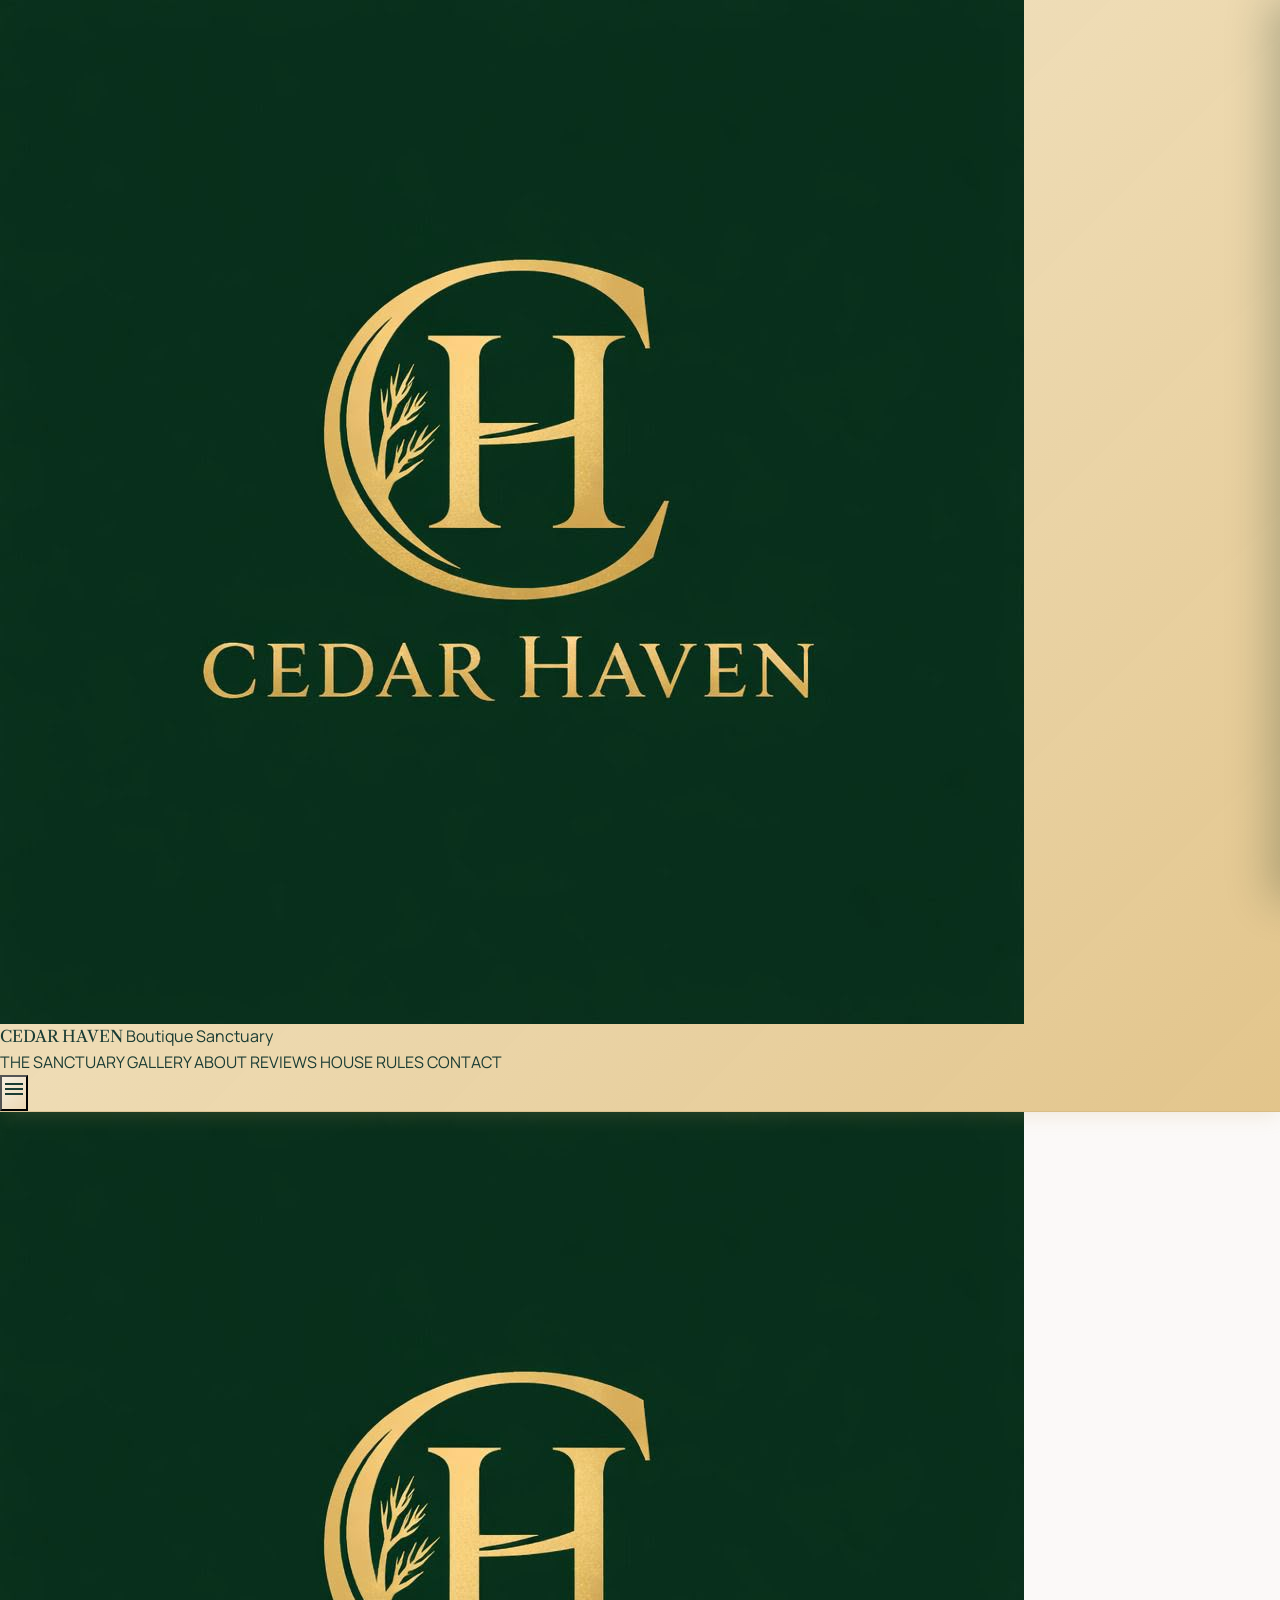
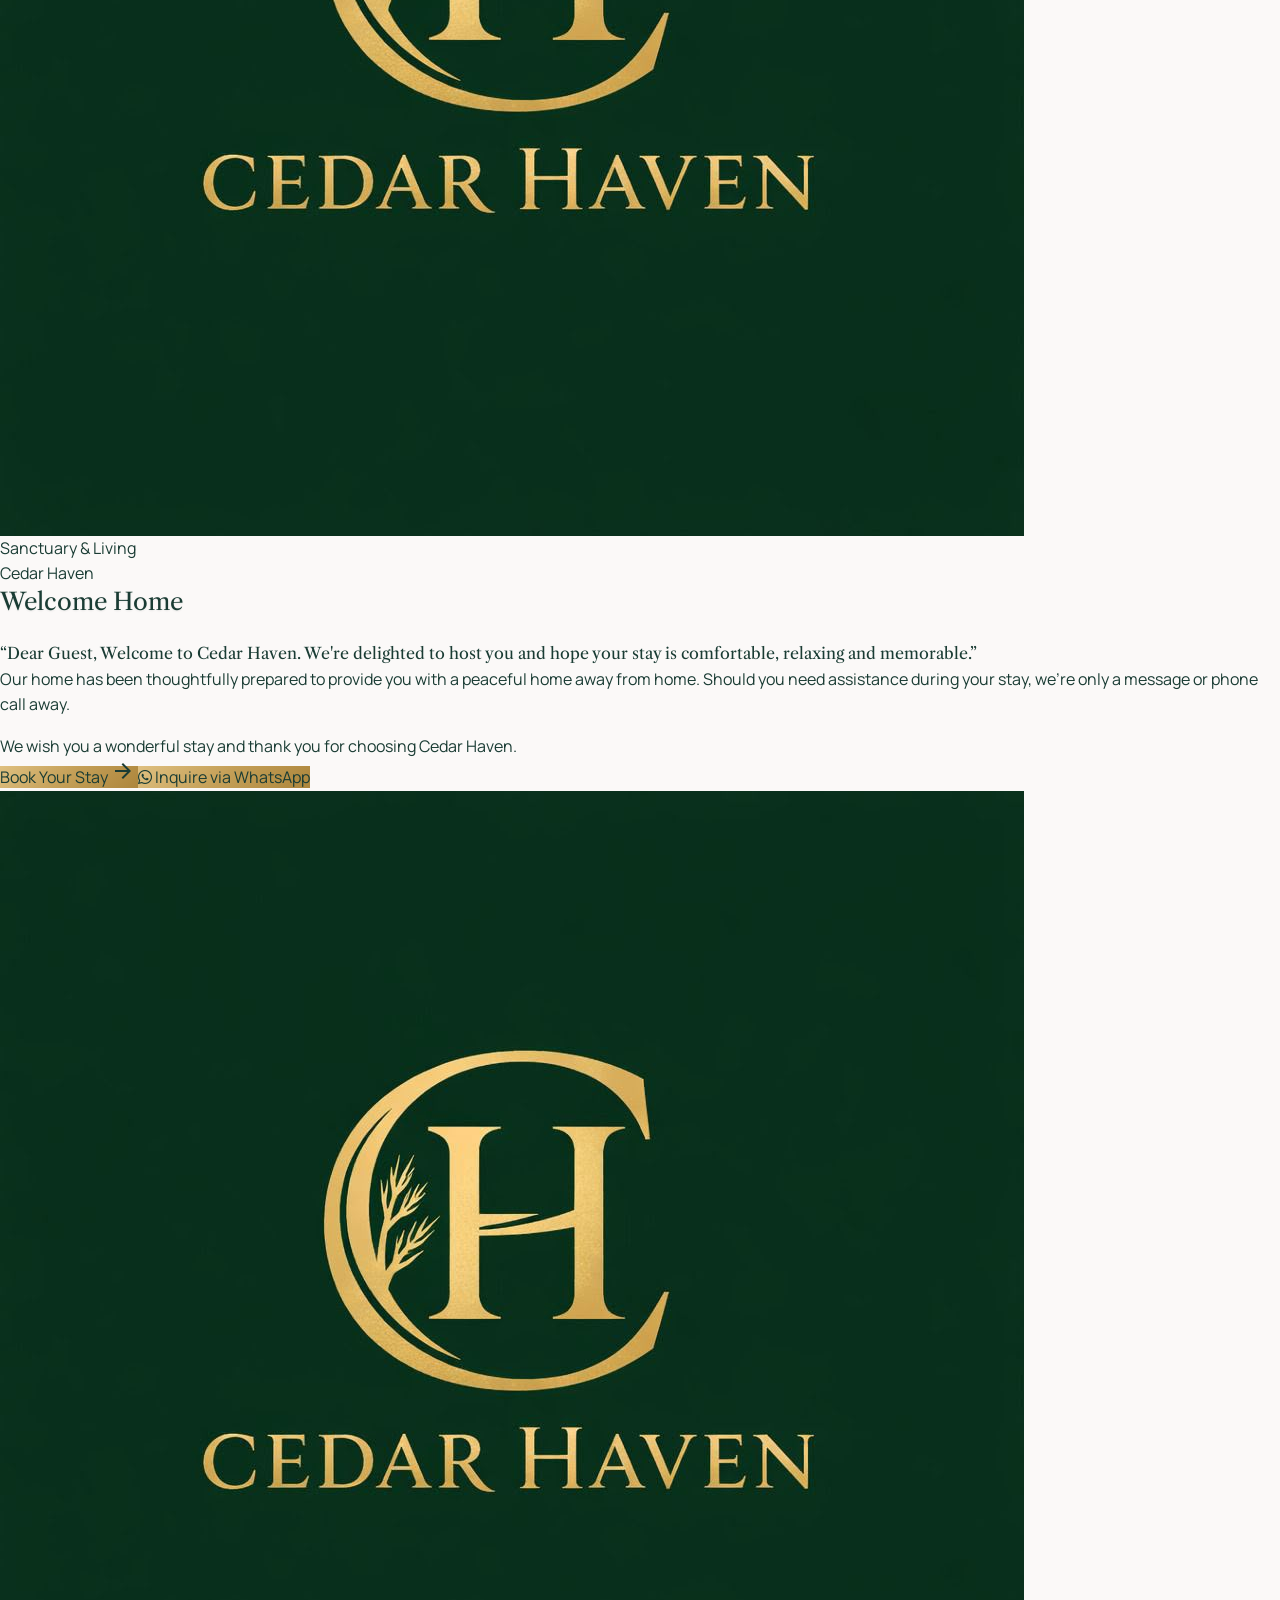
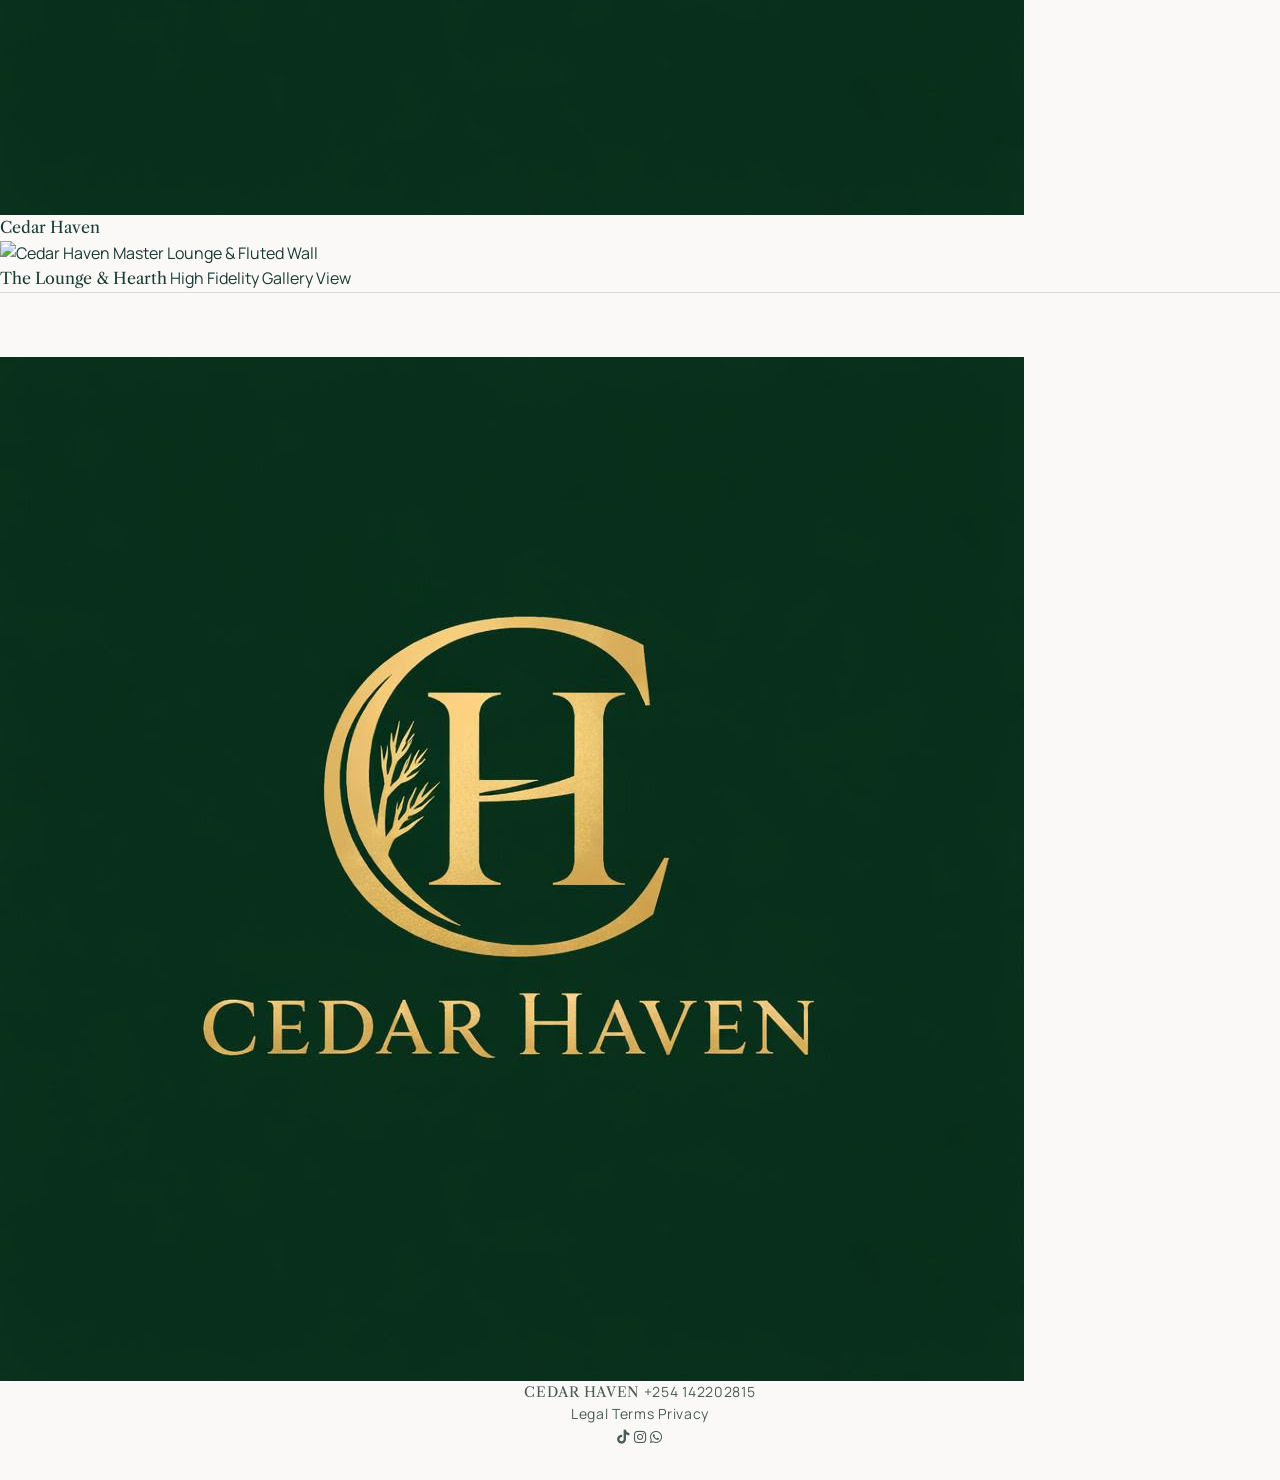
==== commit 8f21ccf1: "Add files via upload" ====
--- a/index.html
+++ b/index.html
@@ -190,7 +190,7 @@
   <div class="flex items-center justify-between px-6 py-6 border-b border-brand-gold/25">
     <a href="index.html" class="flex items-center gap-3">
       <div class="w-11 h-11 rounded-full overflow-hidden border border-brand-gold/50 shadow-sm flex-shrink-0">
-        <img src="https://lh3.googleusercontent.com/aida/[base64]"
+        <img src="IMG-20260807-WA0022.jpg"
              alt="Cedar Haven Monogram" class="w-full h-full object-cover">
       </div>
       <div class="flex flex-col leading-none">
@@ -255,7 +255,7 @@
     <a class="flex items-center gap-3.5 group" href="index.html">
       <div class="w-14 h-14 rounded-full overflow-hidden flex-shrink-0 border border-brand-gold/60 shadow-sm transition-transform duration-300 group-hover:scale-105">
         <img alt="Cedar Haven Monogram Crest" class="w-full h-full object-cover"
-             src="https://lh3.googleusercontent.com/aida/[base64]">
+             src="IMG-20260807-WA0022.jpg">
       </div>
       <div class="flex flex-col">
         <span class="font-serif text-2xl tracking-[0.25em] text-brand-forest font-semibold leading-none">CEDAR HAVEN</span>
@@ -298,7 +298,7 @@
           <!-- Emblem + Label -->
           <div class="flex items-center gap-3.5 mb-6">
             <div class="w-14 h-14 rounded-full overflow-hidden border-2 border-brand-gold/80 shadow-md flex items-center justify-center flex-shrink-0 p-0.5 bg-gradient-to-tr from-[#eedcb3] via-[#dfbe7e] to-[#c5a059]">
-              <img src="https://lh3.googleusercontent.com/aida/[base64]"
+              <img src="IMG-20260807-WA0022.jpg"
                    alt="Cedar Haven Emblem" class="w-full h-full object-cover rounded-full">
             </div>
             <div>
@@ -355,7 +355,7 @@
               <!-- Badge -->
               <div class="absolute top-4 left-4 z-10 flex items-center gap-2.5 px-3 py-1.5 rounded-full bg-white/95 backdrop-blur-md border border-brand-gold/60 shadow-md">
                 <div class="w-7 h-7 rounded-full overflow-hidden border border-brand-gold/80 flex-shrink-0">
-                  <img src="https://lh3.googleusercontent.com/aida/[base64]"
+                  <img src="IMG-20260807-WA0022.jpg"
                        alt="Cedar Haven Monogram" class="w-full h-full object-cover">
                 </div>
                 <span class="font-serif text-xs uppercase tracking-[0.25em] text-brand-forest font-semibold">Cedar Haven</span>
@@ -386,7 +386,7 @@
     <div class="flex flex-wrap items-center gap-4 text-center md:text-left">
       <div class="w-8 h-8 rounded-full overflow-hidden border border-brand-gold/80 flex-shrink-0 shadow-sm">
         <img alt="Cedar Haven small emblem" class="w-full h-full object-cover"
-             src="https://lh3.googleusercontent.com/aida/[base64]">
+             src="IMG-20260807-WA0022.jpg">
       </div>
       <span class="font-serif tracking-[0.2em] uppercase text-sm font-semibold text-[#f5f2ec]">CEDAR HAVEN</span>
       <span class="text-[#dfbe7e] text-xs font-light tracking-wider pl-3 border-l border-brand-gold/40">+254 142202815</span>
--- a/responsive.css
+++ b/responsive.css
@@ -11,6 +11,7 @@
 html {
   -webkit-text-size-adjust: 100%;
   text-rendering: optimizeLegibility;
+  overflow-x: hidden;
 }
 
 body {
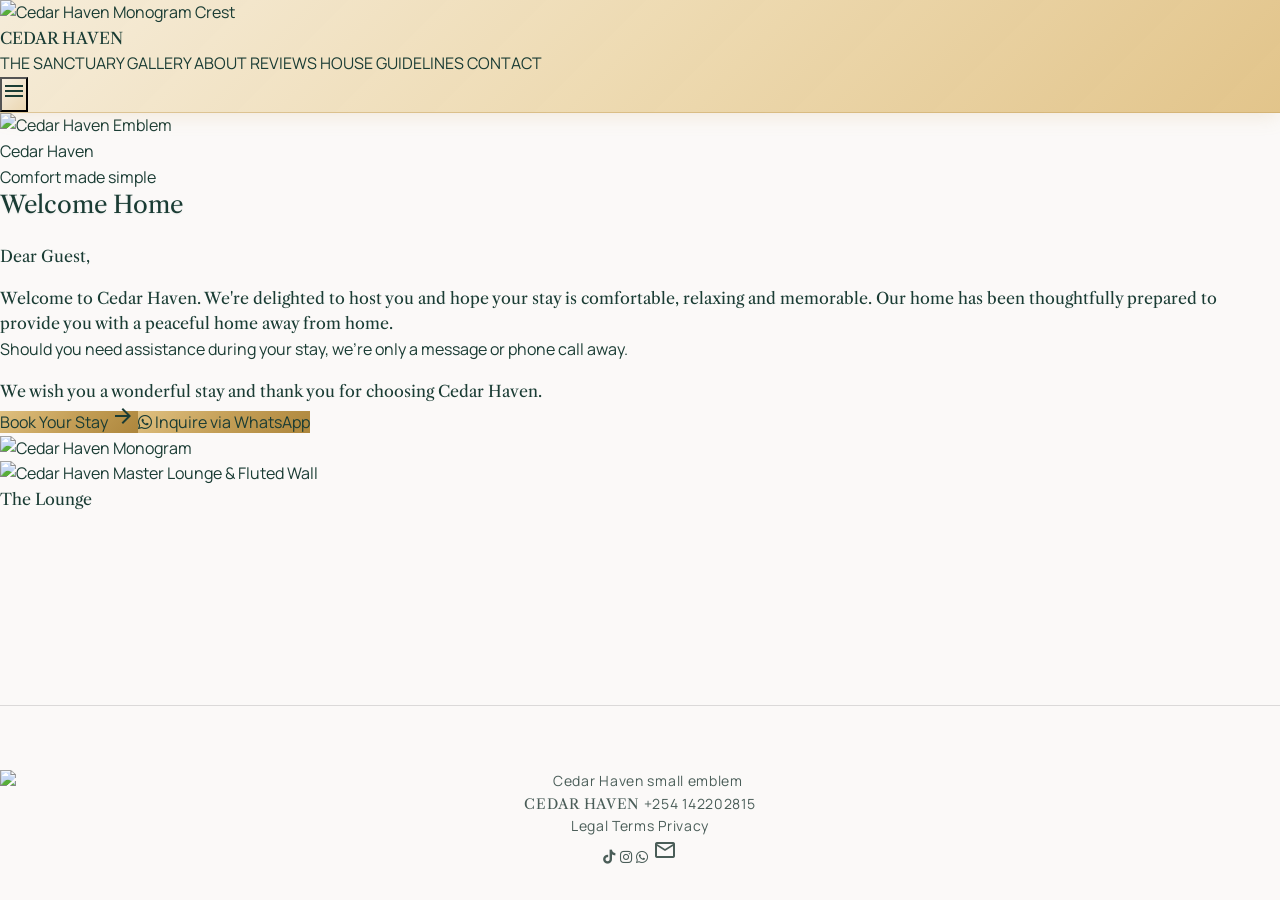
==== commit f3825dc2: "Add files via upload" ====
--- a/index.html
+++ b/index.html
@@ -3,23 +3,16 @@
 <head>
   <meta charset="utf-8">
   <meta content="width=device-width, initial-scale=1.0" name="viewport">
-  <meta name="description" content="Cedar Haven is a boutique sanctuary in Kasarani, Nairobi offering peaceful stays, warm hospitality, and modern comfort for discerning travelers.">
-  <meta name="keywords" content="Cedar Haven, Kasarani guest house, Nairobi accommodation, boutique stay, private lodge, Nairobi short stay, peaceful sanctuary">
-  <meta name="author" content="Cedar Haven">
-  <meta property="og:title" content="Cedar Haven | Boutique Sanctuary in Nairobi">
-  <meta property="og:description" content="A peaceful boutique retreat in Kasarani, Nairobi designed for guests seeking privacy, comfort, and thoughtful hospitality.">
-  <meta property="og:type" content="website">
-  <meta property="og:image" content="https://lh3.googleusercontent.com/aida-public/[base64]">
-  <meta name="twitter:card" content="summary_large_image">
-  <meta name="theme-color" content="#1a3c34">
-  <link rel="icon" type="image/svg+xml" href="favicon.svg">
-  <link rel="icon" type="image/png" sizes="32x32" href="favicon-32.png">
-  <link rel="icon" type="image/png" sizes="192x192" href="favicon-192.png">
-  <link rel="icon" type="image/png" sizes="512x512" href="favicon-512.png">
-  <link rel="apple-touch-icon" href="favicon-192.png">
-  <link rel="shortcut icon" href="favicon-32.png">
-  <link rel="manifest" href="site.webmanifest">
-  <title>Cedar Haven | Boutique Sanctuary in Kasarani, Nairobi</title>
+  <meta content="Cedar Haven in Kasarani, Nairobi offering peaceful stays, warm hospitality, and comfort made simple for discerning travelers." name="description">
+  <meta content="Cedar Haven, Kasarani guest house, Nairobi accommodation, boutique stay, private lodge, Nairobi short stay, peaceful sanctuary" name="keywords">
+  <meta content="Cedar Haven" name="author">
+  <meta content="Cedar Haven | Comfort Made Simple in Nairobi" property="og:title">
+  <meta content="A peaceful sanctuary retreat in Kasarani, Nairobi designed for guests seeking privacy, comfort, and thoughtful hospitality." property="og:description">
+  <meta content="website" property="og:type">
+  <meta content="https://lh3.googleusercontent.com/aida/[base64]" property="og:image">
+  <meta content="summary_large_image" name="twitter:card">
+  <meta content="#1a3c34" name="theme-color">
+  <title>Cedar Haven | Comfort Made Simple in Kasarani, Nairobi</title>
 
   <!-- Tailwind CSS v3 CDN with plugins -->
   <script src="https://cdn.tailwindcss.com?plugins=forms,container-queries"></script>
@@ -29,7 +22,7 @@
   <link crossorigin="" href="https://fonts.gstatic.com" rel="preconnect">
   <link href="https://fonts.googleapis.com/css2?family=Libre+Caslon+Text:ital,wght@0,400;0,700;1,400&amp;family=Manrope:wght@300;400;500;600;700&amp;display=swap" rel="stylesheet">
   <link href="https://fonts.googleapis.com/css2?family=Material+Symbols+Outlined:wght,FILL@100..700,0..1&amp;display=swap" rel="stylesheet">
-  <link rel="stylesheet" href="https://cdnjs.cloudflare.com/ajax/libs/font-awesome/6.5.1/css/all.min.css">
+  <link href="https://cdnjs.cloudflare.com/ajax/libs/font-awesome/6.5.1/css/all.min.css" rel="stylesheet">
 
   <!-- Tailwind Custom Configuration -->
   <script>
@@ -79,187 +72,49 @@
       text-shadow: 0 2px 14px rgba(0, 0, 0, 0.45);
     }
 
-    /* ---------- Mobile Sidebar (slide-in from right) ---------- */
-    #mobile-sidebar {
-      position: fixed;
-      top: 0;
-      right: 0;
-      height: 100vh;
-      width: 320px;
-      max-width: 85vw;
-      background: linear-gradient(160deg, #fdfbf7 0%, #f5ebd7 100%);
-      z-index: 100;
-      transform: translateX(100%);
-      transition: transform 0.45s cubic-bezier(0.4, 0, 0.2, 1);
-      box-shadow: -10px 0 40px rgba(14, 43, 32, 0.25);
-      overflow-y: auto;
-      display: flex;
-      flex-direction: column;
-    }
-    #mobile-sidebar.open {
-      transform: translateX(0);
-    }
-
-    /* Sidebar overlay (dim background) */
-    #mobile-overlay {
-      position: fixed;
-      inset: 0;
-      background: rgba(14, 43, 32, 0.55);
-      backdrop-filter: blur(3px);
-      -webkit-backdrop-filter: blur(3px);
-      z-index: 90;
+    /* ---------- Smooth mobile dropdown menu ---------- */
+    #mobile-nav-menu {
+      max-height: 0;
+      overflow: hidden;
       opacity: 0;
-      pointer-events: none;
-      transition: opacity 0.4s ease;
-    }
-    #mobile-overlay.open {
+      transition: max-height 0.45s cubic-bezier(0.4, 0, 0.2, 1),
+                  opacity 0.3s ease,
+                  padding 0.35s ease;
+      padding-top: 0;
+      padding-bottom: 0;
+    }
+    #mobile-nav-menu.open {
+      max-height: 600px;
       opacity: 1;
-      pointer-events: auto;
-    }
-
-    /* Sidebar links */
-    .sidebar-link {
-      display: flex;
-      align-items: center;
-      gap: 0.875rem;
-      padding: 1rem 1.75rem;
-      font-family: 'Manrope', sans-serif;
-      font-size: 0.8125rem;
-      letter-spacing: 0.18em;
-      text-transform: uppercase;
-      color: #1A3C34;
-      font-weight: 500;
-      border-bottom: 1px solid rgba(197, 160, 89, 0.15);
-      transition: background 0.25s ease, color 0.25s ease, padding-left 0.25s ease;
-      position: relative;
-    }
-    .sidebar-link:hover,
-    .sidebar-link.active {
-      background: rgba(197, 160, 89, 0.12);
-      color: #C5A059;
-      padding-left: 2rem;
-    }
-    .sidebar-link.active::before {
-      content: '';
-      position: absolute;
-      left: 0;
-      top: 0;
-      bottom: 0;
-      width: 4px;
-      background: #C5A059;
-    }
-    .sidebar-link .material-symbols-outlined {
-      font-size: 1.125rem;
-      color: #C5A059;
-    }
-
-    /* Body scroll lock when sidebar open */
-    body.sidebar-open {
-      overflow: hidden;
-    }
-
-    /* Stagger animation for sidebar items */
-    #mobile-sidebar.open .sidebar-link {
-      animation: slideInRight 0.4s ease forwards;
-      opacity: 0;
-    }
-    #mobile-sidebar.open .sidebar-link:nth-child(1) { animation-delay: 0.10s; }
-    #mobile-sidebar.open .sidebar-link:nth-child(2) { animation-delay: 0.15s; }
-    #mobile-sidebar.open .sidebar-link:nth-child(3) { animation-delay: 0.20s; }
-    #mobile-sidebar.open .sidebar-link:nth-child(4) { animation-delay: 0.25s; }
-    #mobile-sidebar.open .sidebar-link:nth-child(5) { animation-delay: 0.30s; }
-    #mobile-sidebar.open .sidebar-link:nth-child(6) { animation-delay: 0.35s; }
-
-    @keyframes slideInRight {
-      from { opacity: 0; transform: translateX(20px); }
-      to { opacity: 1; transform: translateX(0); }
+      padding-top: 1rem;
+      padding-bottom: 1rem;
+    }
+    #mobile-nav-menu a {
+      transition: color 0.2s ease, padding-left 0.25s ease;
+    }
+    #mobile-nav-menu a:hover {
+      padding-left: 0.5rem;
     }
   </style>
-  <link rel="stylesheet" href="style.css">
-  <link rel="stylesheet" href="responsive.css">
+
+  <link href="style.css" rel="stylesheet">
+  <link href="responsive.css" rel="stylesheet">
 </head>
 
-<body class="text-brand-charcoal font-sans antialiased selection:bg-brand-gold selection:text-white flex flex-col min-h-screen"
-      style="background-color: rgb(251, 249, 248);">
-
-<!-- ==================== MOBILE SIDEBAR ==================== -->
-<div id="mobile-overlay" aria-hidden="true"></div>
-
-<aside id="mobile-sidebar" role="dialog" aria-modal="true" aria-label="Mobile navigation">
-  <!-- Sidebar Header -->
-  <div class="flex items-center justify-between px-6 py-6 border-b border-brand-gold/25">
-    <a href="index.html" class="flex items-center gap-3">
-      <div class="w-11 h-11 rounded-full overflow-hidden border border-brand-gold/50 shadow-sm flex-shrink-0">
-        <img src="IMG-20260807-WA0022.jpg"
-             alt="Cedar Haven Monogram" class="w-full h-full object-cover">
-      </div>
-      <div class="flex flex-col leading-none">
-        <span class="font-serif text-lg tracking-[0.2em] text-brand-forest font-semibold">CEDAR HAVEN</span>
-        <span class="text-[9px] uppercase tracking-[0.3em] text-brand-gold font-semibold mt-1">Boutique Sanctuary</span>
-      </div>
-    </a>
-    <button id="sidebar-close" class="w-9 h-9 rounded-full bg-white/70 border border-brand-gold/40 flex items-center justify-center text-brand-forest hover:bg-brand-gold hover:text-white transition-colors" aria-label="Close menu">
-      <span class="material-symbols-outlined text-xl">close</span>
-    </button>
-  </div>
-
-  <!-- Sidebar Nav Links -->
-  <nav class="flex flex-col flex-1 py-3">
-    <a href="index.html" class="sidebar-link active">
-      <span class="material-symbols-outlined">home</span>
-      <span>The Sanctuary</span>
-    </a>
-    <a href="gallery.html" class="sidebar-link">
-      <span class="material-symbols-outlined">photo_library</span>
-      <span>Gallery</span>
-    </a>
-    <a href="about.html" class="sidebar-link">
-      <span class="material-symbols-outlined">info</span>
-      <span>About</span>
-    </a>
-    <a href="reviews.html" class="sidebar-link">
-      <span class="material-symbols-outlined">star</span>
-      <span>Reviews</span>
-    </a>
-    <a href="house-rules.html" class="sidebar-link">
-      <span class="material-symbols-outlined">gavel</span>
-      <span>House Rules</span>
-    </a>
-    <a href="contact.html" class="sidebar-link">
-      <span class="material-symbols-outlined">mail</span>
-      <span>Contact</span>
-    </a>
-  </nav>
-
-  <!-- Sidebar Footer CTA -->
-  <div class="px-6 pb-6 pt-3 border-t border-brand-gold/25">
-    <a href="https://wa.me/254142202815?text=Hello%20Cedar%20Haven%2C%20I%20would%20like%20to%20inquire%20about%20a%20stay"
-       target="_blank" rel="noopener noreferrer"
-       class="flex items-center justify-center gap-2.5 w-full py-3.5 gold-gradient-btn rounded-full text-xs font-bold uppercase tracking-[0.2em] text-brand-forest shadow-md">
-      <i class="fa-brands fa-whatsapp text-base"></i>
-      <span>Inquire via WhatsApp</span>
-    </a>
-    <p class="text-center text-[10px] tracking-widest uppercase text-brand-forest/50 mt-4">
-      Kasarani · Nairobi · Kenya
-    </p>
-  </div>
-</aside>
+<body class="text-brand-charcoal font-sans antialiased selection:bg-brand-gold selection:text-white flex flex-col min-h-screen" style="background-color: rgb(251, 249, 248);">
 
 <!-- ==================== HEADER ==================== -->
-<header class="sticky top-0 z-50 border-b border-brand-sand/60 transition-all duration-300"
-        style="background: linear-gradient(135deg, rgba(245, 235, 215, 0.95) 0%, rgba(236, 215, 171, 0.92) 50%, rgba(223, 190, 126, 0.9) 100%); backdrop-filter: blur(12px); -webkit-backdrop-filter: blur(12px); border-bottom: 1px solid rgba(197, 160, 89, 0.5); box-shadow: rgba(197, 160, 89, 0.2) 0px 4px 20px -2px;">
+<header class="sticky top-0 z-50 border-b border-brand-sand/60 transition-all duration-300" style="background: linear-gradient(135deg, rgba(245, 235, 215, 0.95) 0%, rgba(236, 215, 171, 0.92) 50%, rgba(223, 190, 126, 0.9) 100%); backdrop-filter: blur(12px); -webkit-backdrop-filter: blur(12px); border-bottom: 1px solid rgba(197, 160, 89, 0.5); box-shadow: rgba(197, 160, 89, 0.2) 0px 4px 20px -2px;">
 
   <div class="max-w-7xl mx-auto px-6 sm:px-8 lg:px-12 h-24 flex items-center justify-between">
 
     <!-- Brand Logo -->
     <a class="flex items-center gap-3.5 group" href="index.html">
       <div class="w-14 h-14 rounded-full overflow-hidden flex-shrink-0 border border-brand-gold/60 shadow-sm transition-transform duration-300 group-hover:scale-105">
-        <img alt="Cedar Haven Monogram Crest" class="w-full h-full object-cover"
-             src="IMG-20260807-WA0022.jpg">
+        <img alt="Cedar Haven Monogram Crest" class="w-full h-full object-cover" src="https://lh3.googleusercontent.com/aida/[base64]">
       </div>
       <div class="flex flex-col">
         <span class="font-serif text-2xl tracking-[0.25em] text-brand-forest font-semibold leading-none">CEDAR HAVEN</span>
-        <span class="text-[10px] uppercase font-sans tracking-[0.3em] text-brand-gold font-semibold mt-1">Boutique Sanctuary</span>
       </div>
     </a>
 
@@ -269,18 +124,28 @@
       <a class="hover:text-brand-gold transition-colors duration-200" href="gallery.html">GALLERY</a>
       <a class="hover:text-brand-gold transition-colors duration-200" href="about.html">ABOUT</a>
       <a class="hover:text-brand-gold transition-colors duration-200" href="reviews.html">REVIEWS</a>
-      <a class="hover:text-brand-gold transition-colors duration-200" href="house-rules.html">HOUSE RULES</a>
+      <a class="hover:text-brand-gold transition-colors duration-200" href="house-guidelines.html">HOUSE GUIDELINES</a>
       <a class="hover:text-brand-gold transition-colors duration-200" href="contact.html">CONTACT</a>
     </nav>
 
-    <!-- Hamburger (mobile only) -->
-    <div class="flex items-center">
-      <button type="button" id="sidebar-open" aria-label="Open Navigation Menu"
-              class="md:hidden w-11 h-11 rounded-full border border-brand-gold/60 flex items-center justify-center text-brand-forest hover:bg-brand-gold hover:text-white transition-all shadow-sm focus:outline-none"
-              style="background: linear-gradient(135deg, #f7efe1 0%, #ebd7b2 100%);">
-        <span class="material-symbols-outlined text-2xl">menu</span>
+    <!-- Mobile Menu Toggle Button -->
+    <div class="flex items-center md:hidden">
+      <button aria-controls="mobile-nav-menu" aria-expanded="false" aria-label="Toggle Navigation Menu" class="w-11 h-11 rounded-full border border-brand-gold/60 flex items-center justify-center text-brand-forest hover:bg-brand-gold hover:text-white transition-all shadow-sm focus:outline-none" id="mobile-menu-toggle" style="background: linear-gradient(135deg, #f7efe1 0%, #ebd7b2 100%);" type="button">
+        <span class="material-symbols-outlined text-2xl" id="menu-icon">menu</span>
       </button>
     </div>
+  </div>
+
+  <!-- Collapsible Mobile Menu Dropdown (smooth animation) -->
+  <div class="md:hidden border-t border-brand-gold/30 bg-[#f7efe1]/98 backdrop-blur-md px-6" id="mobile-nav-menu">
+    <nav class="flex flex-col space-y-1 text-xs tracking-[0.2em] font-semibold text-brand-forest uppercase">
+      <a class="py-3 border-b border-brand-gold/20 text-brand-gold" href="index.html">THE SANCTUARY</a>
+      <a class="py-3 border-b border-brand-gold/20 hover:text-brand-gold transition-colors" href="gallery.html">GALLERY</a>
+      <a class="py-3 border-b border-brand-gold/20 hover:text-brand-gold transition-colors" href="about.html">ABOUT</a>
+      <a class="py-3 border-b border-brand-gold/20 hover:text-brand-gold transition-colors" href="reviews.html">REVIEWS</a>
+      <a class="py-3 border-b border-brand-gold/20 hover:text-brand-gold transition-colors" href="house-guidelines.html">HOUSE GUIDELINES</a>
+      <a class="py-3 hover:text-brand-gold transition-colors" href="contact.html">CONTACT</a>
+    </nav>
   </div>
 </header>
 
@@ -298,48 +163,45 @@
           <!-- Emblem + Label -->
           <div class="flex items-center gap-3.5 mb-6">
             <div class="w-14 h-14 rounded-full overflow-hidden border-2 border-brand-gold/80 shadow-md flex items-center justify-center flex-shrink-0 p-0.5 bg-gradient-to-tr from-[#eedcb3] via-[#dfbe7e] to-[#c5a059]">
-              <img src="IMG-20260807-WA0022.jpg"
-                   alt="Cedar Haven Emblem" class="w-full h-full object-cover rounded-full">
+              <img alt="Cedar Haven Emblem" class="w-full h-full object-cover rounded-full" src="https://lh3.googleusercontent.com/aida/[base64]">
             </div>
             <div>
-              <span class="text-[11px] uppercase tracking-[0.3em] text-brand-gold font-bold block">Sanctuary &amp; Living</span>
-              <div class="flex items-center gap-2.5 mt-1">
+              <span class="text-xs uppercase tracking-[0.25em] text-brand-forest font-bold block mb-1">Cedar Haven</span>
+              <div class="flex items-center gap-2.5">
                 <span class="h-[1.5px] w-9 bg-brand-gold/90"></span>
-                <span class="text-xs uppercase tracking-[0.25em] text-brand-forest font-bold">Cedar Haven</span>
+                <span class="text-[11px] uppercase tracking-[0.28em] text-brand-gold font-bold">Comfort made simple</span>
               </div>
             </div>
           </div>
 
           <!-- Title -->
-          <h1 class="font-serif italic text-4xl sm:text-5xl lg:text-6xl text-brand-forest font-normal leading-[1.12] mb-6 tracking-tight"
-              style="font-family: 'Libre Caslon Text', Georgia, serif; text-shadow: rgba(14, 43, 32, 0.08) 0px 1px 2px;">
+          <h1 class="font-serif italic text-4xl sm:text-5xl lg:text-6xl text-brand-forest font-normal leading-[1.12] mb-6 tracking-tight" style="font-family: 'Libre Caslon Text', Georgia, serif; text-shadow: rgba(14, 43, 32, 0.08) 0px 1px 2px;">
             Welcome Home
           </h1>
 
           <!-- Welcome Copy -->
           <div class="space-y-5 mb-8 max-w-xl" style="font-family: Manrope, sans-serif;">
-            <blockquote class="italic font-serif text-brand-forest text-xl sm:text-2xl leading-relaxed border-l-2 border-brand-gold pl-5 py-1 font-normal bg-brand-warmIvory/30 rounded-r-md"
-                        style="font-family: 'Libre Caslon Text', Georgia, serif;">
-              &ldquo;Dear Guest, Welcome to Cedar Haven. We're delighted to host you and hope your stay is comfortable, relaxing and memorable.&rdquo;
-            </blockquote>
+            <div class="border-l-2 border-brand-gold/60 pl-5 py-1.5 space-y-3.5 bg-brand-warmIvory/30 rounded-r-md">
+              <p class="font-serif text-lg sm:text-xl text-brand-forest font-semibold italic">Dear Guest,</p>
+              <p class="font-serif text-base sm:text-lg text-brand-forest/90 leading-relaxed italic">
+                Welcome to Cedar Haven. We're delighted to host you and hope your stay is comfortable, relaxing and memorable. Our home has been thoughtfully prepared to provide you with a peaceful home away from home.
+              </p>
+            </div>
             <p class="text-brand-forest/85 text-base sm:text-lg leading-relaxed font-normal">
-              Our home has been thoughtfully prepared to provide you with a peaceful home away from home. Should you need assistance during your stay, we're only a message or phone call away.
+              Should you need assistance during your stay, we're only a message or phone call away.
             </p>
-            <p class="text-brand-forest text-base sm:text-lg font-semibold tracking-wide border-t border-brand-sand/60 pt-4">
+            <p class="text-brand-forest text-base sm:text-lg font-semibold tracking-wide border-t border-brand-sand/60 pt-4 font-serif italic">
               We wish you a wonderful stay and thank you for choosing Cedar Haven.
             </p>
           </div>
 
           <!-- CTAs -->
           <div class="flex flex-wrap items-center gap-4 pt-2">
-            <a class="inline-flex items-center gap-2.5 gold-gradient-btn px-8 py-3.5 rounded-full text-xs font-bold uppercase tracking-[0.22em] text-brand-forest shadow-md hover:shadow-lg transition-transform duration-200 hover:scale-105 border border-brand-gold/50"
-               href="contact.html">
+            <a class="inline-flex items-center gap-2.5 gold-gradient-btn px-8 py-3.5 rounded-full text-xs font-bold uppercase tracking-[0.22em] text-brand-forest shadow-md hover:shadow-lg transition-transform duration-200 hover:scale-105 border border-brand-gold/50" href="contact.html">
               <span>Book Your Stay</span>
               <span class="material-symbols-outlined text-sm font-bold">arrow_forward</span>
             </a>
-            <a class="inline-flex items-center gap-2.5 gold-gradient-btn px-8 py-3.5 rounded-full text-xs font-bold uppercase tracking-[0.22em] text-brand-forest shadow hover:shadow-lg transition-transform duration-200 hover:scale-105 border border-brand-gold/50"
-               href="https://wa.me/254142202815?text=Hello%2C%20I'm%20interested%20in%20booking%20the%20Cedar%20Haven%20sanctuary."
-               rel="noopener noreferrer" target="_blank">
+            <a class="inline-flex items-center gap-2.5 gold-gradient-btn px-8 py-3.5 rounded-full text-xs font-bold uppercase tracking-[0.22em] text-brand-forest shadow hover:shadow-lg transition-transform duration-200 hover:scale-105 border border-brand-gold/50" href="https://wa.me/254142202815?text=Hello%2C%20I'm%20interested%20in%20booking%20the%20Cedar%20Haven%20sanctuary." rel="noopener noreferrer" target="_blank">
               <i class="fa-brands fa-whatsapp text-base"></i>
               <span>Inquire via WhatsApp</span>
             </a>
@@ -355,19 +217,14 @@
               <!-- Badge -->
               <div class="absolute top-4 left-4 z-10 flex items-center gap-2.5 px-3 py-1.5 rounded-full bg-white/95 backdrop-blur-md border border-brand-gold/60 shadow-md">
                 <div class="w-7 h-7 rounded-full overflow-hidden border border-brand-gold/80 flex-shrink-0">
-                  <img src="IMG-20260807-WA0022.jpg"
-                       alt="Cedar Haven Monogram" class="w-full h-full object-cover">
+                  <img alt="Cedar Haven Monogram" class="w-full h-full object-cover" src="https://lh3.googleusercontent.com/aida/[base64]">
                 </div>
-                <span class="font-serif text-xs uppercase tracking-[0.25em] text-brand-forest font-semibold">Cedar Haven</span>
               </div>
 
-              <img src="https://lh3.googleusercontent.com/aida-public/[base64]"
-                   alt="Cedar Haven Master Lounge &amp; Fluted Wall"
-                   class="w-full h-auto min-h-[560px] lg:h-[700px] object-cover object-center transform transition duration-500 group-hover:scale-[1.02]">
-
-              <div class="p-4 sm:px-6 bg-white/95 border-t border-brand-sand/60 flex items-center justify-between">
-                <span class="font-serif text-base text-brand-forest tracking-wider font-normal italic">The Lounge &amp; Hearth</span>
-                <span class="text-[11px] font-sans font-bold tracking-[0.25em] text-brand-gold uppercase">High Fidelity Gallery View</span>
+              <img alt="Cedar Haven Master Lounge &amp; Fluted Wall" class="w-full h-auto min-h-[560px] lg:h-[700px] object-cover object-center transform transition duration-500 group-hover:scale-[1.02]" src="https://lh3.googleusercontent.com/aida/[base64]">
+
+              <div class="p-4 sm:px-6 bg-white/95 border-t border-brand-sand/60 flex items-center justify-center">
+                <span class="font-serif text-base text-brand-forest tracking-wider font-normal italic text-center">The Lounge</span>
               </div>
             </div>
           </div>
@@ -385,8 +242,7 @@
     <!-- Brand & Phone -->
     <div class="flex flex-wrap items-center gap-4 text-center md:text-left">
       <div class="w-8 h-8 rounded-full overflow-hidden border border-brand-gold/80 flex-shrink-0 shadow-sm">
-        <img alt="Cedar Haven small emblem" class="w-full h-full object-cover"
-             src="IMG-20260807-WA0022.jpg">
+        <img alt="Cedar Haven small emblem" class="w-full h-full object-cover" src="https://lh3.googleusercontent.com/aida/[base64]">
       </div>
       <span class="font-serif tracking-[0.2em] uppercase text-sm font-semibold text-[#f5f2ec]">CEDAR HAVEN</span>
       <span class="text-[#dfbe7e] text-xs font-light tracking-wider pl-3 border-l border-brand-gold/40">+254 142202815</span>
@@ -397,83 +253,59 @@
       <a class="hover:text-brand-gold transition-colors" href="index.html">Legal Terms</a>
       <a class="hover:text-brand-gold transition-colors" href="index.html">Privacy</a>
       <div class="flex items-center space-x-2.5 pl-2">
-        <a aria-label="TikTok"
-           class="w-7 h-7 rounded-full bg-brand-gold text-[#1a3c34] flex items-center justify-center hover:opacity-90 hover:scale-105 transition shadow-sm"
-           href="https://www.tiktok.com/@cedar.haven.kasar?_r=1&amp;_t=ZS-9A3sqwBTc3u" target="_blank" rel="noopener noreferrer">
+        <a aria-label="TikTok" class="w-7 h-7 rounded-full bg-brand-gold text-[#1a3c34] flex items-center justify-center hover:opacity-90 hover:scale-105 transition shadow-sm" href="https://www.tiktok.com/@cedar.haven.kasar?_r=1&amp;_t=ZS-9A3sqwBTc3u" rel="noopener noreferrer" target="_blank">
           <i class="fa-brands fa-tiktok text-sm text-[#1a3c34]"></i>
         </a>
-        <a aria-label="Instagram"
-           class="w-7 h-7 rounded-full bg-brand-gold text-[#1a3c34] flex items-center justify-center hover:opacity-90 hover:scale-105 transition shadow-sm"
-           href="https://www.instagram.com/cedar.haven_" target="_blank" rel="noopener noreferrer">
+        <a aria-label="Instagram" class="w-7 h-7 rounded-full bg-brand-gold text-[#1a3c34] flex items-center justify-center hover:opacity-90 hover:scale-105 transition shadow-sm" href="https://www.instagram.com/cedar.haven_" rel="noopener noreferrer" target="_blank">
           <i class="fa-brands fa-instagram text-sm text-[#1a3c34]"></i>
         </a>
-        <a aria-label="WhatsApp"
-           class="w-7 h-7 rounded-full bg-brand-gold text-[#1a3c34] flex items-center justify-center hover:opacity-90 hover:scale-105 transition shadow-sm"
-           href="https://wa.me/254142202815" target="_blank" rel="noopener noreferrer">
+        <a aria-label="WhatsApp" class="w-7 h-7 rounded-full bg-brand-gold text-[#1a3c34] flex items-center justify-center hover:opacity-90 hover:scale-105 transition shadow-sm" href="https://wa.me/254142202815" rel="noopener noreferrer" target="_blank">
           <i class="fa-brands fa-whatsapp text-sm text-[#1a3c34]"></i>
+        </a>
+        <a aria-label="Email Cedar Haven" title="Email Cedar Haven" class="w-7 h-7 rounded-full bg-brand-gold text-[#1a3c34] flex items-center justify-center hover:opacity-90 hover:scale-105 transition shadow-sm" href="https://mail.google.com/mail/?view=cm&amp;fs=1&amp;to=cedar.haven.ke@gmail.com" target="_blank" rel="noopener noreferrer">
+          <span class="material-symbols-outlined text-sm text-[#1a3c34]">mail</span>
         </a>
       </div>
     </div>
   </div>
 </footer>
 
-<!-- ==================== MOBILE SIDEBAR SCRIPT ==================== -->
+<!-- ==================== RESPONSIVE HEADER SCRIPT ==================== -->
 <script>
   document.addEventListener('DOMContentLoaded', function () {
-    var openBtn  = document.getElementById('sidebar-open');
-    var closeBtn = document.getElementById('sidebar-close');
-    var sidebar  = document.getElementById('mobile-sidebar');
-    var overlay  = document.getElementById('mobile-overlay');
-    var body     = document.body;
-
-    function openSidebar() {
-      sidebar.classList.add('open');
-      overlay.classList.add('open');
-      body.classList.add('sidebar-open');
-      openBtn.setAttribute('aria-expanded', 'true');
-    }
-
-    function closeSidebar() {
-      sidebar.classList.remove('open');
-      overlay.classList.remove('open');
-      body.classList.remove('sidebar-open');
-      openBtn.setAttribute('aria-expanded', 'false');
-    }
-
-    // Open
-    if (openBtn) openBtn.addEventListener('click', openSidebar);
-
-    // Close (X button)
-    if (closeBtn) closeBtn.addEventListener('click', closeSidebar);
-
-    // Close (overlay click)
-    if (overlay) overlay.addEventListener('click', closeSidebar);
-
-    // Close on Escape key
-    document.addEventListener('keydown', function (e) {
-      if (e.key === 'Escape' && sidebar.classList.contains('open')) {
-        closeSidebar();
-      }
-    });
-
-    // Close when a sidebar link is clicked
-    sidebar.querySelectorAll('a').forEach(function (link) {
-      link.addEventListener('click', function () {
-        // Small delay so the user sees the tap register
-        setTimeout(closeSidebar, 150);
+    var toggleBtn = document.getElementById('mobile-menu-toggle');
+    var mobileMenu = document.getElementById('mobile-nav-menu');
+    var menuIcon = document.getElementById('menu-icon');
+
+    if (toggleBtn && mobileMenu) {
+      toggleBtn.addEventListener('click', function () {
+        var isOpen = mobileMenu.classList.toggle('open');
+        toggleBtn.setAttribute('aria-expanded', isOpen ? 'true' : 'false');
+        if (menuIcon) menuIcon.textContent = isOpen ? 'close' : 'menu';
       });
-    });
-
-    // Auto-close if resized to desktop
-    var resizeTimer;
-    window.addEventListener('resize', function () {
-      clearTimeout(resizeTimer);
-      resizeTimer = setTimeout(function () {
-        if (window.innerWidth >= 768 && sidebar.classList.contains('open')) {
-          closeSidebar();
-        }
-      }, 150);
-    });
+
+      // Auto-close mobile menu when a link is tapped
+      mobileMenu.querySelectorAll('a').forEach(function (link) {
+        link.addEventListener('click', function () {
+          mobileMenu.classList.remove('open');
+          toggleBtn.setAttribute('aria-expanded', 'false');
+          if (menuIcon) menuIcon.textContent = 'menu';
+        });
+      });
+
+      // Auto-close if resized to desktop
+      var resizeTimer;
+      window.addEventListener('resize', function () {
+        clearTimeout(resizeTimer);
+        resizeTimer = setTimeout(function () {
+          if (window.innerWidth >= 768 && mobileMenu.classList.contains('open')) {
+            mobileMenu.classList.remove('open');
+            toggleBtn.setAttribute('aria-expanded', 'false');
+            if (menuIcon) menuIcon.textContent = 'menu';
+          }
+        }, 150);
+      });
+    }
   });
 </script>
 
--- a/style.css
+++ b/style.css
@@ -70,10 +70,6 @@
   -webkit-text-size-adjust: 100%;
 }
 
-/* Hide scrollbars universally */
-::-webkit-scrollbar { display: none; }
-* { scrollbar-width: none; -ms-overflow-style: none; }
-
 body {
   position: relative;
   font-family: var(--font-body);
@@ -108,6 +104,12 @@
 button, input, textarea, select {
   font-family: inherit;
   color: inherit;
+}
+
+/* Lock body scroll while mobile sidebar or lightbox is open */
+body.sidebar-open,
+body.lightbox-open {
+  overflow: hidden;
 }
 
 /* --------------------------------------------------------------------------
@@ -259,6 +261,7 @@
   color: var(--color-primary);
   box-shadow: 0 1px 3px rgba(26, 60, 52, 0.08);
   transition: var(--transition-fast);
+  background: rgba(255, 255, 255, 0.5);
 }
 
 .header-cta:hover {
@@ -269,6 +272,7 @@
 .header-cta i {
   color: #25d366;
   font-size: 0.875rem;
+  transition: color 0.2s ease;
 }
 
 .header-cta:hover i {
@@ -446,10 +450,6 @@
   color: var(--color-gold);
 }
 
-body.sidebar-open {
-  overflow: hidden;
-}
-
 /* Staggered link entrance animation */
 #mobile-sidebar.open .sidebar-link {
   animation: slideInRight 0.4s ease forwards;
@@ -872,9 +872,25 @@
   .brand-mark { width: 38px; height: 38px; }
   .section-padding { padding: 4rem 0; }
   .container { padding: 0 1.25rem; }
+
+  #mobile-sidebar { width: 100vw; max-width: 100vw; }
 }
 
 /* Desktop — hide mobile dropdown */
 @media (min-width: 1024px) {
   .mobile-menu { display: none !important; }
+  #mobile-sidebar,
+  #mobile-overlay { display: none !important; }
+}
+
+/* Reduce motion for users who prefer it */
+@media (prefers-reduced-motion: reduce) {
+  *,
+  *::before,
+  *::after {
+    animation-duration: 0.01ms !important;
+    animation-iteration-count: 1 !important;
+    transition-duration: 0.01ms !important;
+    scroll-behavior: auto !important;
+  }
 }
--- a/responsive.css
+++ b/responsive.css
@@ -34,18 +34,15 @@
   touch-action: manipulation;
 }
 
-@media (prefers-reduced-motion: reduce) {
-  *, *::before, *::after {
-    animation-duration: 0.01ms !important;
-    animation-iteration-count: 1 !important;
-    transition-duration: 0.01ms !important;
-    scroll-behavior: auto !important;
-  }
-}
-
+/* Safe area inset for notched devices (iPhone X+) */
 @supports (padding: max(0px)) {
   .site-header {
     padding-top: max(0px, env(safe-area-inset-top));
+  }
+
+  #mobile-sidebar {
+    padding-top: max(0px, env(safe-area-inset-top));
+    padding-bottom: max(0px, env(safe-area-inset-bottom));
   }
 }
 
@@ -97,7 +94,7 @@
     letter-spacing: 0.12em;
   }
 
-  /* Sidebar CTA padding */
+  /* Header CTA padding */
   .header-cta {
     padding: 0.5rem 1rem;
     font-size: 0.6875rem;
@@ -414,6 +411,7 @@
 
   #mobile-sidebar {
     width: 92vw;
+    max-width: 100%;
   }
 
   .sidebar-link {
@@ -473,38 +471,7 @@
 }
 
 /* --------------------------------------------------------------------------
-   9. DARK MODE SAFETY (if user has system dark mode)
-   We keep the sanctuary palette intact — no dark mode override.
-   -------------------------------------------------------------------------- */
-@media (prefers-color-scheme: dark) {
-  /* Intentionally no overrides — Cedar Haven stays warm and bright */
-}
-
-/* --------------------------------------------------------------------------
-   10. REDUCED MOTION (accessibility)
-   -------------------------------------------------------------------------- */
-@media (prefers-reduced-motion: reduce) {
-  *,
-  *::before,
-  *::after {
-    animation-duration: 0.01ms !important;
-    animation-iteration-count: 1 !important;
-    transition-duration: 0.01ms !important;
-    scroll-behavior: auto !important;
-  }
-
-  #mobile-sidebar {
-    transition: none !important;
-  }
-
-  #mobile-sidebar.open .sidebar-link {
-    animation: none !important;
-    opacity: 1 !important;
-  }
-}
-
-/* --------------------------------------------------------------------------
-   11. HOVER SAFETY (avoid sticky hover on touch devices)
+   9. HOVER SAFETY (avoid sticky hover on touch devices)
    -------------------------------------------------------------------------- */
 @media (hover: none) {
   .sidebar-link:hover,
@@ -528,4 +495,34 @@
   .mobile-menu a:hover {
     padding-left: 0;
   }
+}
+
+/* --------------------------------------------------------------------------
+   10. PRINT STYLES (bonus — clean print of house rules & contact)
+   -------------------------------------------------------------------------- */
+@media print {
+  .site-header,
+  #mobile-sidebar,
+  #mobile-overlay,
+  .mobile-menu,
+  .mobile-menu-btn,
+  footer.site-footer,
+  #lightbox {
+    display: none !important;
+  }
+
+  body {
+    background: #ffffff;
+    color: #000000;
+  }
+
+  .container {
+    max-width: 100%;
+    padding: 0;
+  }
+
+  a {
+    color: #000000;
+    text-decoration: underline;
+  }
 }
